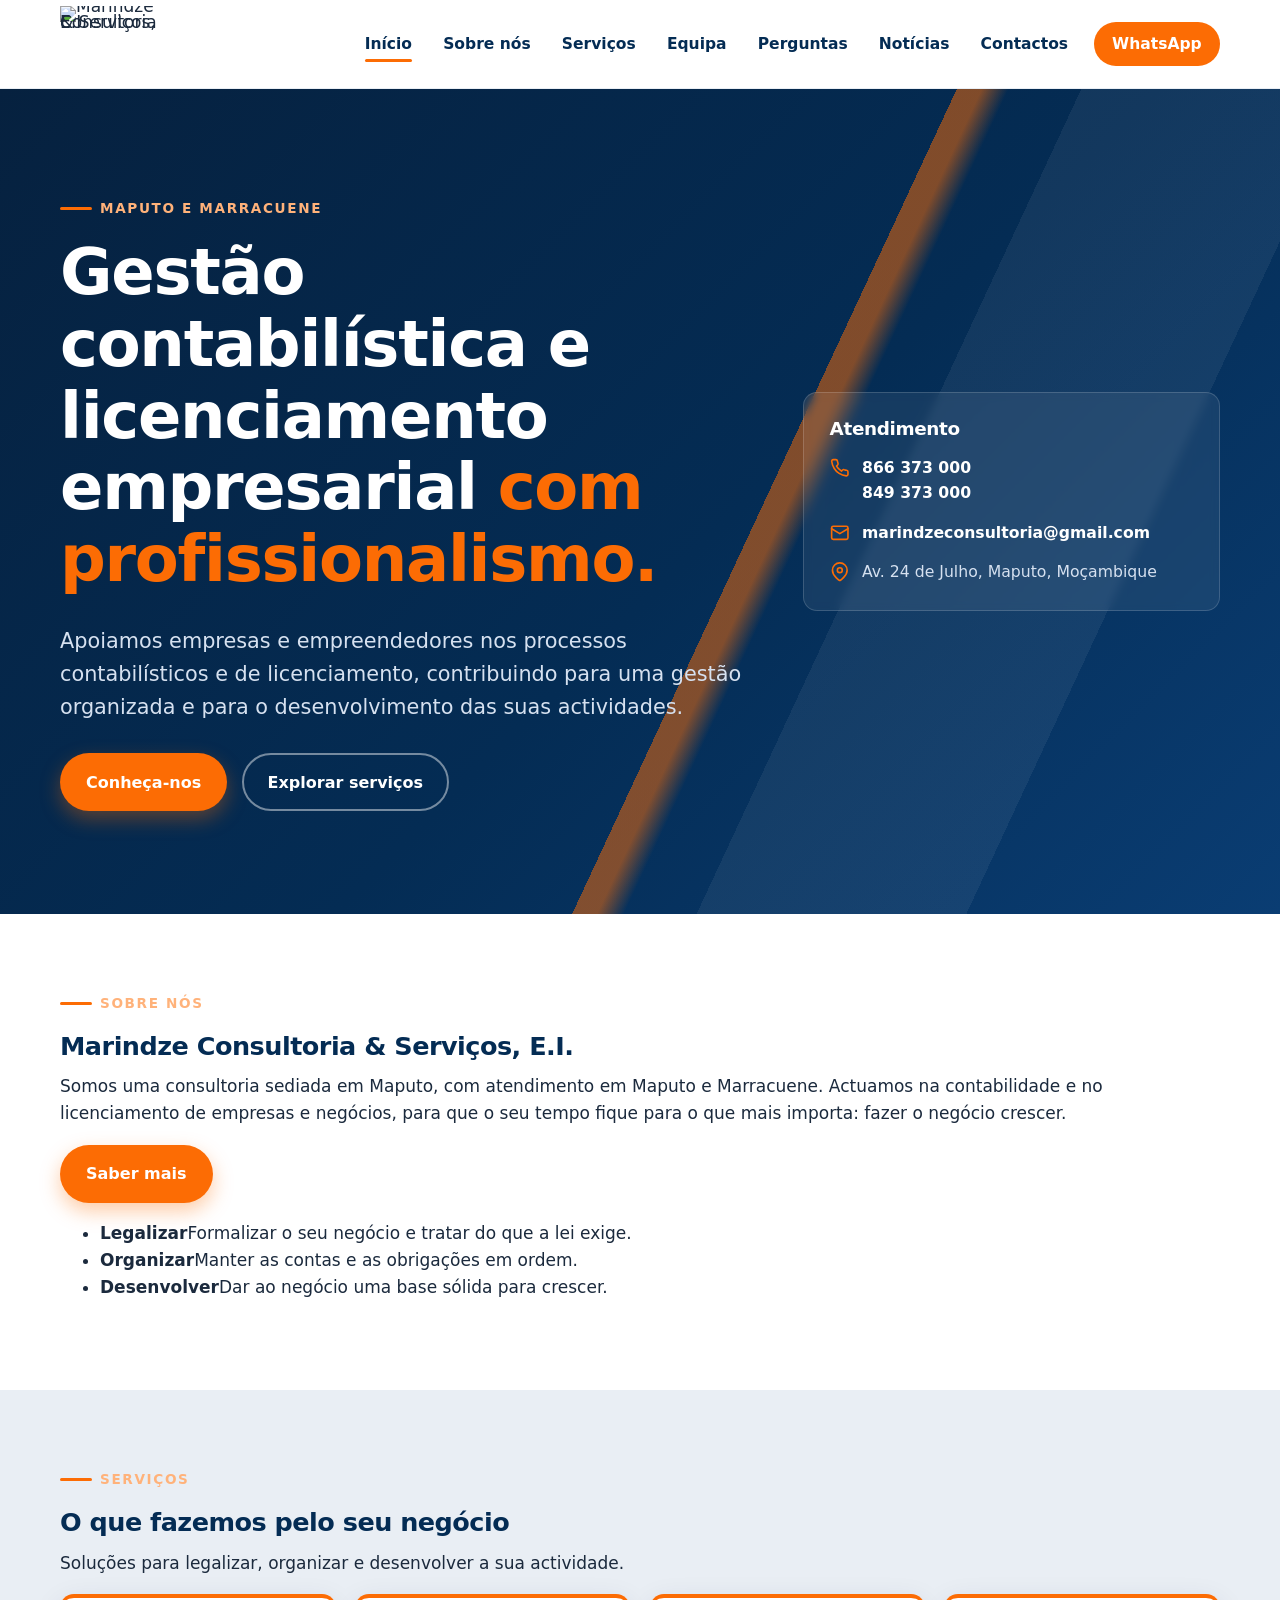
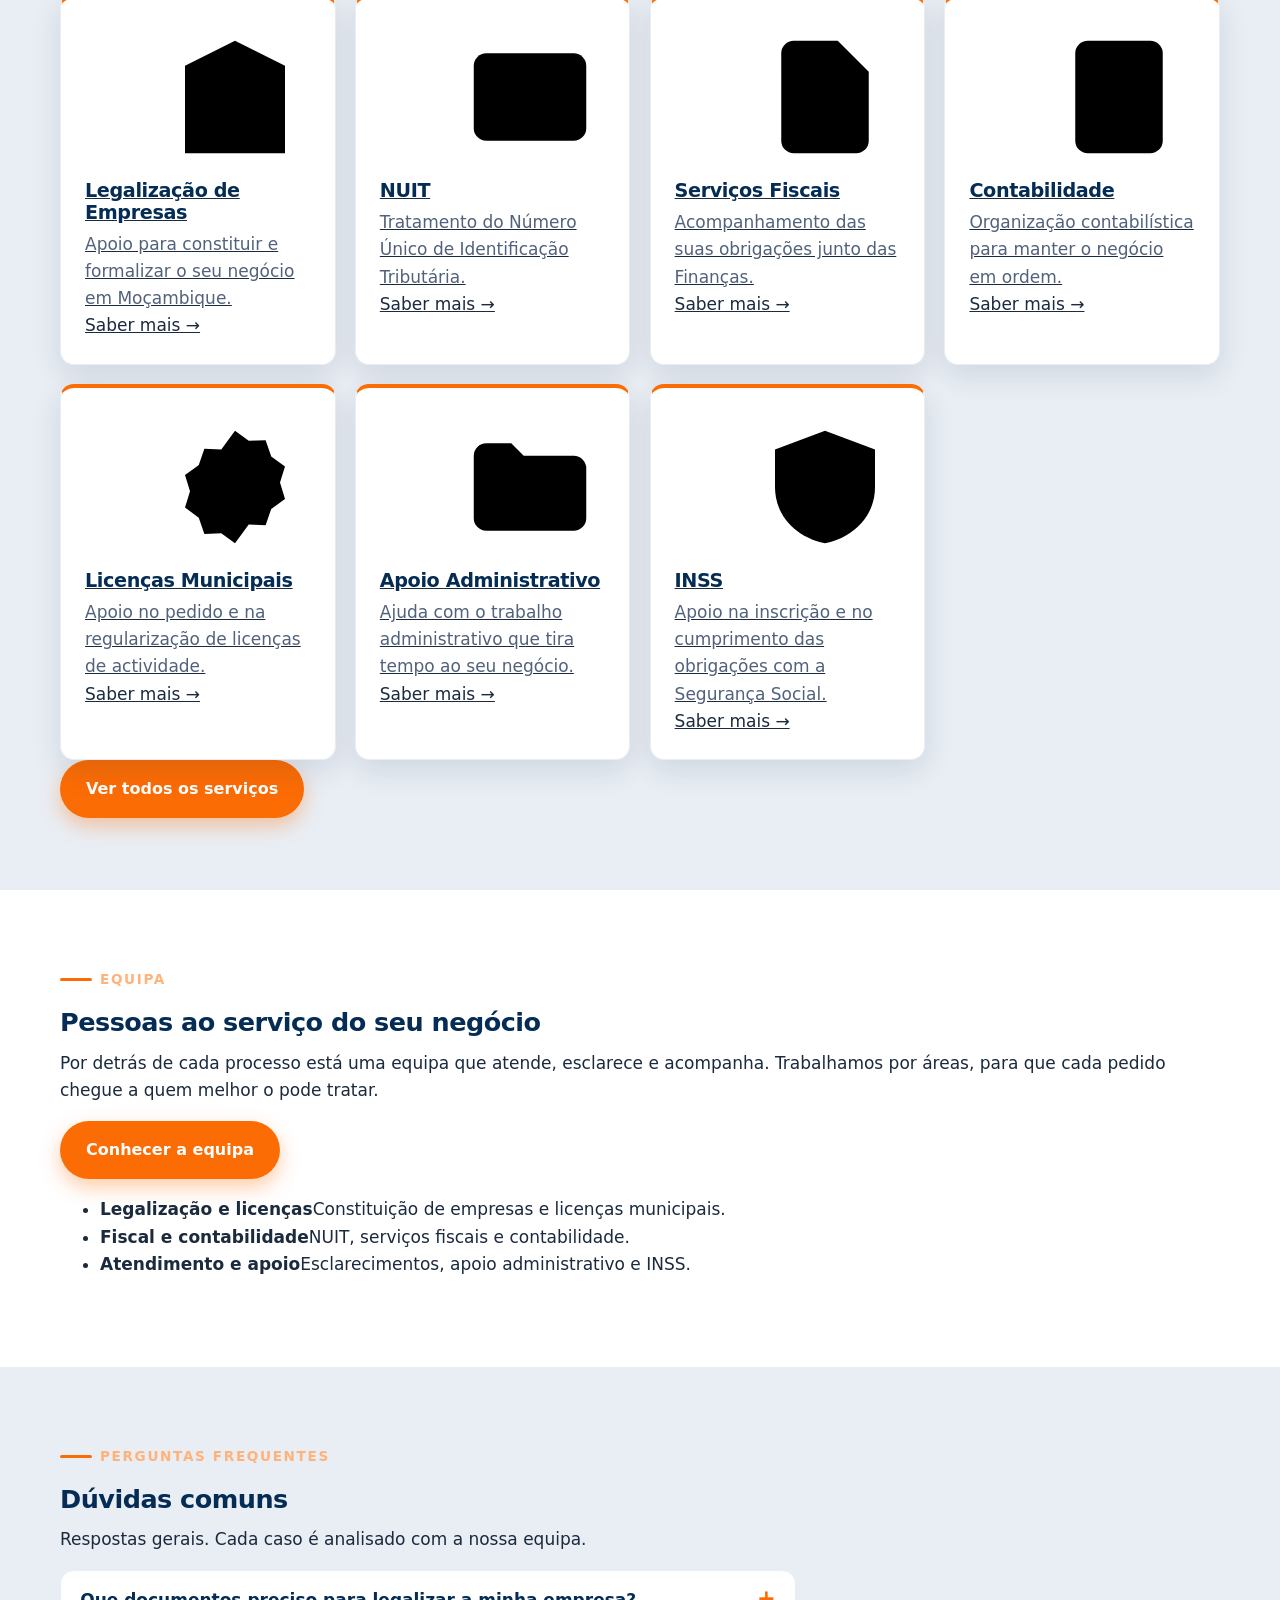
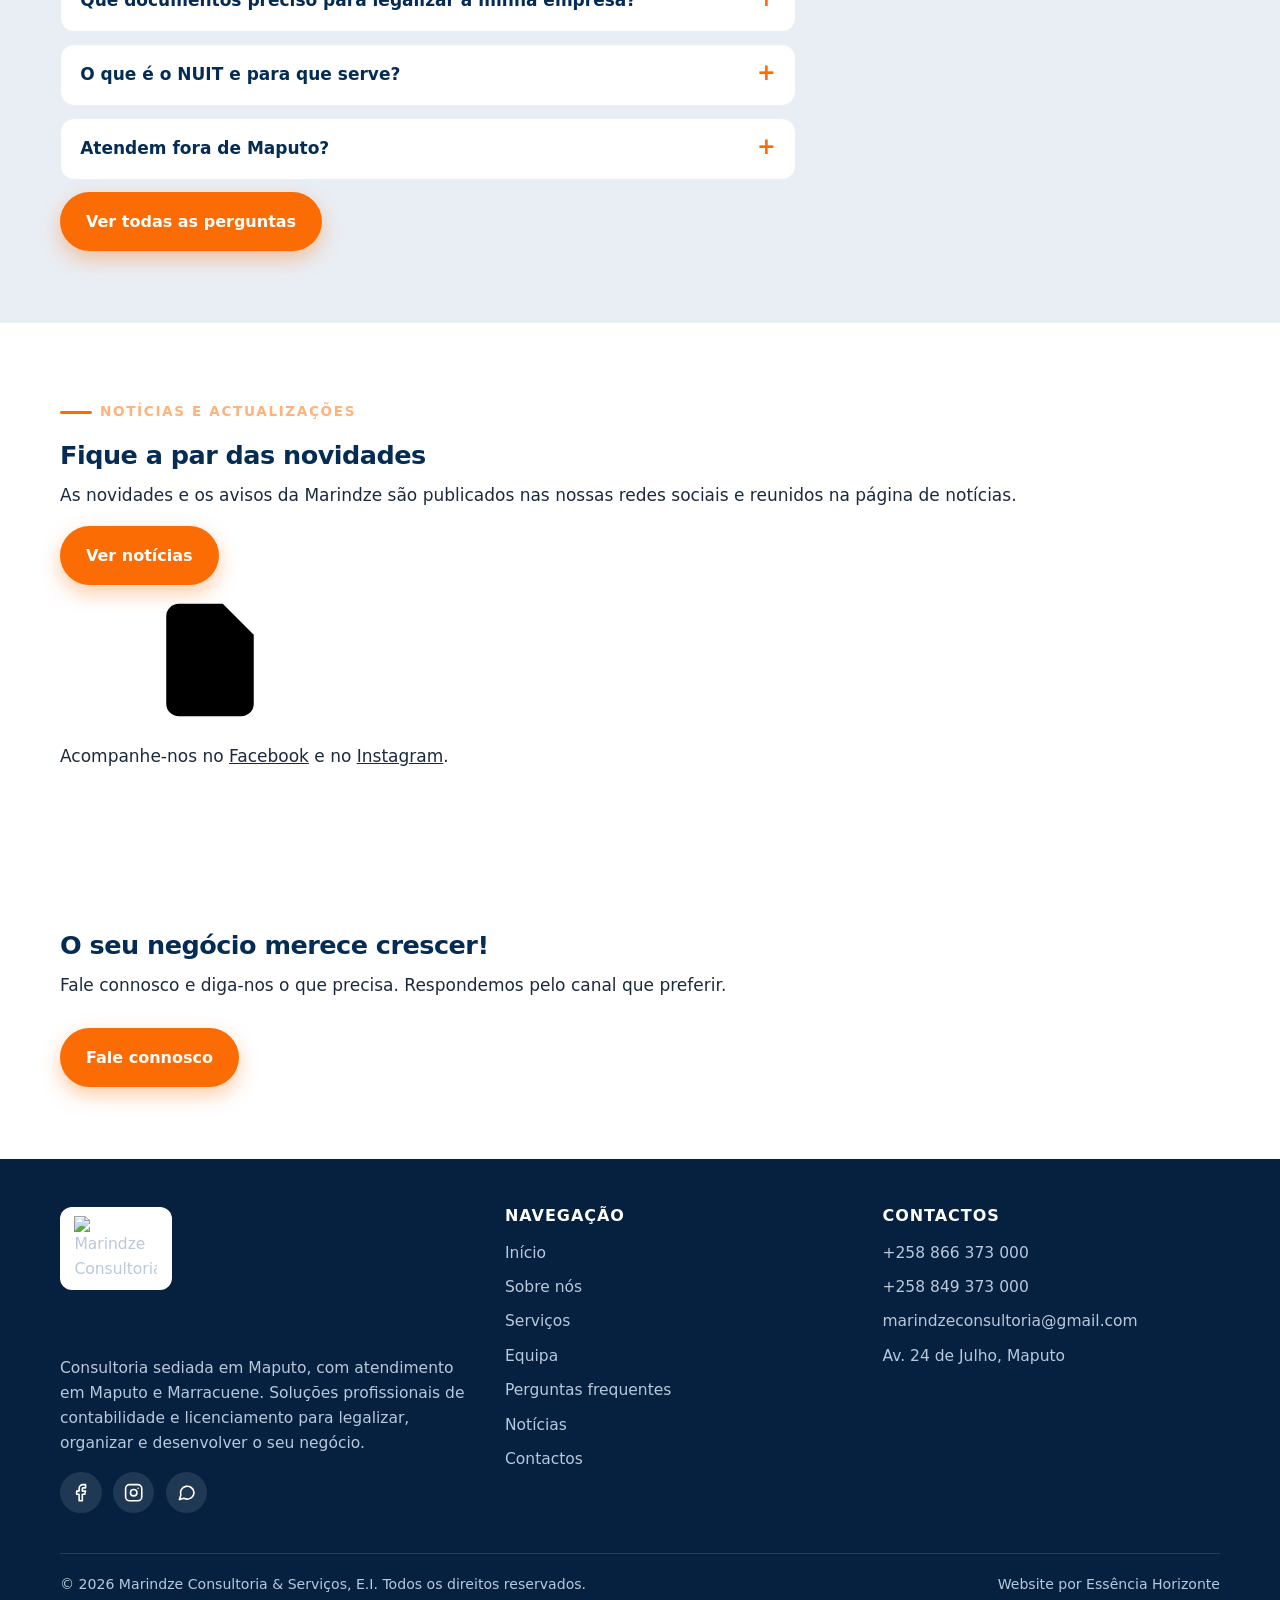
==== index.html @ a3f40ef0 "Update Open Graph image and favicon paths" ====
<!DOCTYPE html>
<html lang="pt-MZ">
<head>
<meta charset="utf-8">
<meta name="viewport" content="width=device-width, initial-scale=1">
<title>Marindze Consultoria &amp; Serviços, E.I. | Legalização, contabilidade e serviços fiscais em Maputo</title>
<meta name="description" content="Soluções profissionais para legalizar, organizar e desenvolver o seu negócio. Legalização de empresas, NUIT, serviços fiscais, contabilidade, licenças e INSS em Maputo e Marracuene.">
<meta name="theme-color" content="#042C54">
<meta property="og:title" content="Marindze Consultoria &amp; Serviços, E.I.">
<meta property="og:description" content="O seu negócio merece crescer! Soluções profissionais para legalizar, organizar e desenvolver o seu negócio.">
<meta property="og:type" content="website">
<meta property="og:image" content="assets/marindze-logo.png">
<link rel="icon" type="image/png" href="assets/marindze-logo-sm.png">
<link rel="stylesheet" href="css/style.css">
<link rel="stylesheet" href="css/animations.css">
<link rel="stylesheet" href="css/responsive.css">
<script type="application/ld+json">{"@context": "https://schema.org", "@type": "ProfessionalService", "name": "Marindze Consultoria & Serviços, E.I.", "description": "Soluções profissionais para legalizar, organizar e desenvolver o seu negócio.", "telephone": ["+258866373000", "+258849373000"], "email": "marindzeconsultoria@gmail.com", "address": {"@type": "PostalAddress", "streetAddress": "Av. 24 de Julho", "addressLocality": "Maputo", "addressCountry": "MZ"}, "areaServed": ["Maputo", "Marracuene"], "sameAs": ["https://www.facebook.com/profile.php?id=61587046822420", "https://www.instagram.com/marindze_consultoria_e_servico"]}</script>
</head>
<body>
<svg width="0" height="0" style="position:absolute" aria-hidden="true">
  <symbol id="i-chat" viewBox="0 0 24 24"><path d="M21 11.5a8.4 8.4 0 0 1-12.4 7.4L3 20.5l1.7-5.4A8.4 8.4 0 1 1 21 11.5z"/></symbol>
  <symbol id="i-phone" viewBox="0 0 24 24"><path d="M22 16.9v3a2 2 0 0 1-2.2 2 19.8 19.8 0 0 1-8.6-3.1 19.5 19.5 0 0 1-6-6A19.8 19.8 0 0 1 2.1 4.2 2 2 0 0 1 4.1 2h3a2 2 0 0 1 2 1.7c.1 1 .4 1.9.7 2.8a2 2 0 0 1-.5 2.1L8 10a16 16 0 0 0 6 6l1.4-1.3a2 2 0 0 1 2.1-.4c.9.3 1.8.6 2.8.7a2 2 0 0 1 1.7 2z"/></symbol>
  <symbol id="i-mail" viewBox="0 0 24 24"><rect x="2" y="4" width="20" height="16" rx="2"/><path d="m22 7-10 6L2 7"/></symbol>
  <symbol id="i-pin" viewBox="0 0 24 24"><path d="M21 10c0 7-9 13-9 13S3 17 3 10a9 9 0 0 1 18 0z"/><circle cx="12" cy="10" r="3"/></symbol>
  <symbol id="i-fb" viewBox="0 0 24 24"><path d="M18 2h-3a5 5 0 0 0-5 5v3H7v4h3v8h4v-8h3l1-4h-4V7a1 1 0 0 1 1-1h3z"/></symbol>
  <symbol id="i-ig" viewBox="0 0 24 24"><rect x="2" y="2" width="20" height="20" rx="5"/><circle cx="12" cy="12" r="4"/><path d="M17.5 6.5h.01"/></symbol>
  <symbol id="i-menu" viewBox="0 0 24 24"><path d="M3 6h18M3 12h18M3 18h18"/></symbol>
  <symbol id="i-close" viewBox="0 0 24 24"><path d="M18 6 6 18M6 6l12 12"/></symbol>
</svg>

<a class="skip" href="#conteudo">Saltar para o conteúdo</a>

<header class="site-header">
  <div class="container">
    <a class="brand" href="index.html" aria-label="Marindze Consultoria &amp; Serviços — página inicial">
      <span class="logo-shine" id="logo">
        <img src="assets/logo/marindze-logo.png" alt="Marindze Consultoria &amp; Serviços, E.I." width="1271" height="982">
        <span class="shine s1"></span><span class="shine s2"></span><span class="shine s3"></span>
      </span>
    </a>
    <button class="menu-toggle" id="menu-toggle" aria-expanded="false" aria-controls="primary-nav" aria-label="Abrir menu">
      <svg class="icon"><use href="#i-menu"/></svg>
    </button>
    <nav class="primary-nav" id="primary-nav" aria-label="Navegação principal">
      <ul class="nav-list">
        <li><a href="index.html" aria-current="page">Início</a></li>
        <li><a href="pages/sobre.html">Sobre nós</a></li>
        <li><a href="pages/servicos.html">Serviços</a></li>
        <li><a href="pages/equipa.html">Equipa</a></li>
        <li><a href="pages/perguntas-frequentes.html">Perguntas</a></li>
        <li><a href="pages/noticias.html">Notícias</a></li>
        <li><a href="pages/contactos.html">Contactos</a></li>
        <li class="nav-cta"><a href="https://wa.me/message/AMBF2MLSEKKYH1" target="_blank" rel="noopener">WhatsApp</a></li>
      </ul>
    </nav>
  </div>
</header>

<main id="conteudo">
  <svg width="0" height="0" style="position:absolute" aria-hidden="true"><symbol id="s-leg" viewBox="0 0 24 24"><path d="M4 21V7l8-4 8 4v14M9 21v-5h6v5M8 10h2M14 10h2"/></symbol><symbol id="s-nuit" viewBox="0 0 24 24"><rect x="3" y="5" width="18" height="14" rx="2"/><circle cx="9" cy="12" r="2"/><path d="M14 10h4M14 14h4M6.5 16c.5-1.2 1.5-1.8 2.5-1.8s2 .6 2.5 1.8"/></symbol><symbol id="s-fis" viewBox="0 0 24 24"><path d="M14 3H7a2 2 0 0 0-2 2v14a2 2 0 0 0 2 2h10a2 2 0 0 0 2-2V8z"/><path d="M14 3v5h5M9 13h6M9 17h6"/></symbol><symbol id="s-con" viewBox="0 0 24 24"><rect x="5" y="3" width="14" height="18" rx="2"/><path d="M8 7h8M8 12h.01M12 12h.01M16 12h.01M8 16h.01M12 16h.01M16 16h.01"/></symbol><symbol id="s-lic" viewBox="0 0 24 24"><path d="M12 3l2.2 1.6 2.7-.1.9 2.6 2.2 1.6-.8 2.6.8 2.6-2.2 1.6-.9 2.6-2.7-.1L12 21l-2.2-1.6-2.7.1-.9-2.6-2.2-1.6.8-2.6-.8-2.6 2.2-1.6.9-2.6 2.7.1z"/><path d="M9 12l2 2 4-4"/></symbol><symbol id="s-adm" viewBox="0 0 24 24"><path d="M3 7a2 2 0 0 1 2-2h4l2 2h8a2 2 0 0 1 2 2v8a2 2 0 0 1-2 2H5a2 2 0 0 1-2-2z"/></symbol><symbol id="s-inss" viewBox="0 0 24 24"><path d="M12 3l8 3v6c0 4.5-3.2 8-8 9-4.8-1-8-4.5-8-9V6z"/><path d="M9 12l2 2 4-4"/></symbol></svg>
  <section class="hero">
    <div class="container">
      <div class="reveal">
        <span class="eyebrow">Maputo e Marracuene</span>
        <h1>Gestão contabilística e licenciamento empresarial <em>com profissionalismo.</em></h1>
        <p class="lead">Apoiamos empresas e empreendedores nos processos contabilísticos e de licenciamento, contribuindo para uma gestão organizada e para o desenvolvimento das suas actividades.</p>
        <div class="hero-actions">
          <a class="btn btn-primary" href="pages/sobre.html">Conheça-nos</a>
          <a class="btn btn-ghost" href="pages/servicos.html">Explorar serviços</a>
        </div>
      </div>
      <aside class="contact-card reveal" aria-labelledby="atend">
        <h2 id="atend">Atendimento</h2>
        <ul>
          <li><svg class="icon"><use href="#i-phone"/></svg><span><a href="tel:+258866373000">866 373 000</a><br><a href="tel:+258849373000">849 373 000</a></span></li>
          <li><svg class="icon"><use href="#i-mail"/></svg><a href="mailto:marindzeconsultoria@gmail.com">marindzeconsultoria@gmail.com</a></li>
          <li><svg class="icon"><use href="#i-pin"/></svg><span>Av. 24 de Julho, Maputo, Moçambique</span></li>
        </ul>
      </aside>
    </div>
  </section>

  <section class="section" id="empresa">
    <div class="container split">
      <div class="reveal">
        <span class="eyebrow eyebrow-dark">Sobre nós</span>
        <h2>Marindze Consultoria &amp; Serviços, E.I.</h2>
        <p>Somos uma consultoria sediada em Maputo, com atendimento em Maputo e Marracuene. Actuamos na contabilidade e no licenciamento de empresas e negócios, para que o seu tempo fique para o que mais importa: fazer o negócio crescer.</p>
        <a class="btn btn-primary" href="pages/sobre.html">Saber mais</a>
      </div>
      <ul class="pillars reveal">
        <li><strong>Legalizar</strong><span>Formalizar o seu negócio e tratar do que a lei exige.</span></li>
        <li><strong>Organizar</strong><span>Manter as contas e as obrigações em ordem.</span></li>
        <li><strong>Desenvolver</strong><span>Dar ao negócio uma base sólida para crescer.</span></li>
      </ul>
    </div>
  </section>

  <section class="section section-alt" id="servicos">
    <div class="container">
      <div class="section-head reveal"><span class="eyebrow eyebrow-dark">Serviços</span><h2>O que fazemos pelo seu negócio</h2><p>Soluções para legalizar, organizar e desenvolver a sua actividade.</p></div>
      <div class="cards reveal"><a class="card card-link" href="pages/servicos.html#legalizacao"><svg class="icon-lg" aria-hidden="true"><use href="#s-leg"/></svg><h3>Legalização de Empresas</h3><p>Apoio para constituir e formalizar o seu negócio em Moçambique.</p><span class="more">Saber mais →</span></a><a class="card card-link" href="pages/servicos.html#nuit"><svg class="icon-lg" aria-hidden="true"><use href="#s-nuit"/></svg><h3>NUIT</h3><p>Tratamento do Número Único de Identificação Tributária.</p><span class="more">Saber mais →</span></a><a class="card card-link" href="pages/servicos.html#fiscais"><svg class="icon-lg" aria-hidden="true"><use href="#s-fis"/></svg><h3>Serviços Fiscais</h3><p>Acompanhamento das suas obrigações junto das Finanças.</p><span class="more">Saber mais →</span></a><a class="card card-link" href="pages/servicos.html#contabilidade"><svg class="icon-lg" aria-hidden="true"><use href="#s-con"/></svg><h3>Contabilidade</h3><p>Organização contabilística para manter o negócio em ordem.</p><span class="more">Saber mais →</span></a><a class="card card-link" href="pages/servicos.html#licencas"><svg class="icon-lg" aria-hidden="true"><use href="#s-lic"/></svg><h3>Licenças Municipais</h3><p>Apoio no pedido e na regularização de licenças de actividade.</p><span class="more">Saber mais →</span></a><a class="card card-link" href="pages/servicos.html#apoio"><svg class="icon-lg" aria-hidden="true"><use href="#s-adm"/></svg><h3>Apoio Administrativo</h3><p>Ajuda com o trabalho administrativo que tira tempo ao seu negócio.</p><span class="more">Saber mais →</span></a><a class="card card-link" href="pages/servicos.html#inss"><svg class="icon-lg" aria-hidden="true"><use href="#s-inss"/></svg><h3>INSS</h3><p>Apoio na inscrição e no cumprimento das obrigações com a Segurança Social.</p><span class="more">Saber mais →</span></a></div>
      <div class="section-actions"><a class="btn btn-primary" href="pages/servicos.html">Ver todos os serviços</a></div>
    </div>
  </section>

  <section class="section" id="equipa">
    <div class="container split">
      <div class="reveal">
        <span class="eyebrow eyebrow-dark">Equipa</span>
        <h2>Pessoas ao serviço do seu negócio</h2>
        <p>Por detrás de cada processo está uma equipa que atende, esclarece e acompanha. Trabalhamos por áreas, para que cada pedido chegue a quem melhor o pode tratar.</p>
        <a class="btn btn-primary" href="pages/equipa.html">Conhecer a equipa</a>
      </div>
      <ul class="pillars reveal">
        <li><strong>Legalização e licenças</strong><span>Constituição de empresas e licenças municipais.</span></li>
        <li><strong>Fiscal e contabilidade</strong><span>NUIT, serviços fiscais e contabilidade.</span></li>
        <li><strong>Atendimento e apoio</strong><span>Esclarecimentos, apoio administrativo e INSS.</span></li>
      </ul>
    </div>
  </section>

  <section class="section section-alt" id="perguntas">
    <div class="container">
      <div class="section-head reveal"><span class="eyebrow eyebrow-dark">Perguntas frequentes</span><h2>Dúvidas comuns</h2><p>Respostas gerais. Cada caso é analisado com a nossa equipa.</p></div>
      <div class="prose faq-preview reveal"><details class="faq-item"><summary>Que documentos preciso para legalizar a minha empresa?</summary><p>Depende do tipo de empresa e da actividade. Diga-nos o que pretende abrir e indicamos a lista certa para o seu caso.</p></details><details class="faq-item"><summary>O que é o NUIT e para que serve?</summary><p>O NUIT é o Número Único de Identificação Tributária. Identifica o contribuinte junto das Finanças.</p></details><details class="faq-item"><summary>Atendem fora de Maputo?</summary><p>Atendemos em Maputo e Marracuene. Para outros locais, fale connosco.</p></details></div>
      <div class="section-actions"><a class="btn btn-primary" href="pages/perguntas-frequentes.html">Ver todas as perguntas</a></div>
    </div>
  </section>

  <section class="section" id="noticias">
    <div class="container split">
      <div class="reveal">
        <span class="eyebrow eyebrow-dark">Notícias e actualizações</span>
        <h2>Fique a par das novidades</h2>
        <p>As novidades e os avisos da Marindze são publicados nas nossas redes sociais e reunidos na página de notícias.</p>
        <a class="btn btn-primary" href="pages/noticias.html">Ver notícias</a>
      </div>
      <div class="news-panel reveal"><svg class="icon-lg" aria-hidden="true"><use href="#s-fis"/></svg><p>Acompanhe-nos no <a href="https://www.facebook.com/profile.php?id=61587046822420" target="_blank" rel="noopener">Facebook</a> e no <a href="https://www.instagram.com/marindze_consultoria_e_servico" target="_blank" rel="noopener">Instagram</a>.</p></div>
    </div>
  </section>

  <section class="section cta-final" id="contacto">
    <div class="container reveal">
      <h2>O seu negócio merece crescer!</h2>
      <p>Fale connosco e diga-nos o que precisa. Respondemos pelo canal que preferir.</p>
      <div class="hero-actions">
        <a class="btn btn-primary" href="pages/contactos.html">Fale connosco</a>
        <a class="btn btn-ghost" href="https://wa.me/message/AMBF2MLSEKKYH1" target="_blank" rel="noopener">WhatsApp</a>
        <a class="btn btn-ghost" href="tel:+258849373000">Ligar agora</a>
      </div>
    </div>
  </section>
</main>

<footer class="site-footer">
  <div class="container">
    <div class="footer-grid">
      <div>
        <span class="footer-logo"><img decoding="async" src="assets/logo/marindze-logo-sm.png" alt="Marindze Consultoria &amp; Serviços, E.I." width="480" height="370"></span>
        <p>Consultoria sediada em Maputo, com atendimento em Maputo e Marracuene. Soluções profissionais de contabilidade e licenciamento para legalizar, organizar e desenvolver o seu negócio.</p>
        <div class="social">
          <a href="https://www.facebook.com/profile.php?id=61587046822420" target="_blank" rel="noopener" aria-label="Facebook da Marindze"><svg class="icon"><use href="#i-fb"/></svg></a>
          <a href="https://www.instagram.com/marindze_consultoria_e_servico" target="_blank" rel="noopener" aria-label="Instagram da Marindze"><svg class="icon"><use href="#i-ig"/></svg></a>
          <a href="https://wa.me/message/AMBF2MLSEKKYH1" target="_blank" rel="noopener" aria-label="WhatsApp da Marindze"><svg class="icon"><use href="#i-chat"/></svg></a>
        </div>
      </div>
      <div>
        <h2>Navegação</h2>
        <ul>
          <li><a href="index.html">Início</a></li>
          <li><a href="pages/sobre.html">Sobre nós</a></li>
          <li><a href="pages/servicos.html">Serviços</a></li>
          <li><a href="pages/equipa.html">Equipa</a></li>
          <li><a href="pages/perguntas-frequentes.html">Perguntas frequentes</a></li>
          <li><a href="pages/noticias.html">Notícias</a></li>
          <li><a href="pages/contactos.html">Contactos</a></li>
        </ul>
      </div>
      <div>
        <h2>Contactos</h2>
        <ul>
          <li><a href="tel:+258866373000">+258 866 373 000</a></li>
          <li><a href="tel:+258849373000">+258 849 373 000</a></li>
          <li><a href="mailto:marindzeconsultoria@gmail.com">marindzeconsultoria@gmail.com</a></li>
          <li>Av. 24 de Julho, Maputo</li>
        </ul>
      </div>
    </div>
    <div class="footer-bottom">
      <span>© <span id="ano">2026</span> Marindze Consultoria &amp; Serviços, E.I. Todos os direitos reservados.</span>
      <span>Website por Essência Horizonte</span>
    </div>
  </div>
</footer>

<a class="wa-float" href="https://wa.me/message/AMBF2MLSEKKYH1" target="_blank" rel="noopener" aria-label="Falar no WhatsApp"><svg class="icon"><use href="#i-chat"/></svg></a>

<script src="js/navigation.js" defer></script>
<script src="js/main.js" defer></script>
</body>
</html>
---- css/style.css ----
/* Marindze Consultoria & Serviços, E.I. — estilos base */
:root{
  --azul:#042C54;--azul-2:#0A3D73;--azul-3:#06213F;
  --laranja:#FC6C04;--laranja-2:#E15F00;
  --branco:#FFFFFF;--cinza:#E9EEF4;--texto:#1B2A3D;--texto-suave:#52627A;
  --raio:14px;--sombra:0 10px 30px rgba(4,44,84,.12);
  --fonte:"Segoe UI",system-ui,-apple-system,"Helvetica Neue",Arial,sans-serif;
  --max:1160px;--header-h:88px;
}
*,*::before,*::after{box-sizing:border-box}
html{scroll-behavior:smooth;-webkit-text-size-adjust:100%}
body{margin:0;font-family:var(--fonte);color:var(--texto);background:var(--branco);line-height:1.6;font-size:1.0625rem}
img{max-width:100%;height:auto;display:block}
a{color:inherit}
h1,h2,h3{line-height:1.12;margin:0 0 .5em;letter-spacing:-.02em;color:var(--azul)}
p{margin:0 0 1em}
.container{width:min(100% - 2.5rem,var(--max));margin-inline:auto}
.icon{width:1.25em;height:1.25em;flex:none;fill:none;stroke:currentColor;stroke-width:2;stroke-linecap:round;stroke-linejoin:round}
.skip{position:absolute;left:-999px;top:0;background:var(--laranja);color:#fff;padding:.7rem 1rem;z-index:100;border-radius:0 0 8px 0}
.skip:focus{left:0}
:focus-visible{outline:3px solid var(--laranja);outline-offset:3px}

/* Botões */
.btn{display:inline-flex;align-items:center;gap:.6rem;padding:.9rem 1.5rem;border-radius:999px;font-weight:700;text-decoration:none;border:2px solid transparent;transition:transform .2s,background .2s,box-shadow .2s;cursor:pointer;font-size:1rem}
.btn-primary{background:var(--laranja);color:#fff;box-shadow:0 8px 20px rgba(252,108,4,.35)}
.btn-primary:hover{background:var(--laranja-2);transform:translateY(-2px)}
.btn-ghost{border-color:rgba(255,255,255,.45);color:#fff}
.btn-ghost:hover{background:rgba(255,255,255,.1);transform:translateY(-2px)}

/* Cabeçalho */
.site-header{position:sticky;top:0;z-index:50;background:rgba(255,255,255,.96);backdrop-filter:blur(8px);border-bottom:1px solid var(--cinza)}
.site-header .container{display:flex;align-items:center;justify-content:space-between;min-height:var(--header-h);gap:1rem}
.brand{display:block;line-height:0}
.nav-list{display:flex;gap:.25rem;list-style:none;margin:0;padding:0;align-items:center}
.nav-list a{display:block;padding:.55rem .85rem;border-radius:8px;text-decoration:none;font-weight:600;font-size:.97rem;color:var(--azul);position:relative}
.nav-list a:hover{background:var(--cinza)}
.nav-list a[aria-current="page"]::after{content:"";position:absolute;left:.85rem;right:.85rem;bottom:.2rem;height:3px;border-radius:3px;background:var(--laranja)}
.nav-cta{margin-left:.5rem}
.nav-cta a{background:var(--laranja);color:#fff!important;border-radius:999px;padding:.6rem 1.15rem!important}
.nav-cta a:hover{background:var(--laranja-2)!important}
.menu-toggle{display:none;background:none;border:0;padding:.6rem;border-radius:10px;color:var(--azul);cursor:pointer}
.menu-toggle .icon{width:1.7rem;height:1.7rem}

/* Hero */
.hero{position:relative;overflow:hidden;background:linear-gradient(135deg,var(--azul-3),var(--azul) 55%,var(--azul-2));color:#fff;padding:clamp(3.5rem,8vw,6.5rem) 0}
.hero::before{content:"";position:absolute;inset:-20% -10%;background:linear-gradient(115deg,transparent 56%,rgba(252,108,4,.5) 56%,rgba(252,108,4,.5) 57.2%,transparent 58.5%,transparent 62%,rgba(255,255,255,.06) 62%,rgba(255,255,255,.06) 75%,transparent 75%);pointer-events:none}
.hero .container{position:relative;display:grid;grid-template-columns:1.25fr .75fr;gap:3rem;align-items:center}
.eyebrow{display:inline-flex;align-items:center;gap:.5rem;font-weight:700;font-size:.85rem;letter-spacing:.12em;text-transform:uppercase;color:#FFB27A;margin-bottom:1.1rem}
.eyebrow::before{content:"";width:2rem;height:3px;border-radius:3px;background:var(--laranja)}
.hero h1{color:#fff;font-size:clamp(2.3rem,5.6vw,4rem);margin-bottom:.45em}
.hero h1 em{font-style:normal;color:var(--laranja)}
.hero p.lead{font-size:clamp(1.05rem,2vw,1.3rem);color:#D6E1F0;max-width:34em}
.hero p.lead strong{color:#fff}
.hero-actions{display:flex;flex-wrap:wrap;gap:.9rem;margin-top:1.8rem}
.contact-card{background:rgba(255,255,255,.07);border:1px solid rgba(255,255,255,.16);border-radius:var(--raio);padding:1.6rem;backdrop-filter:blur(4px)}
.contact-card h2{color:#fff;font-size:1.15rem;margin-bottom:1rem}
.contact-card ul{list-style:none;margin:0;padding:0;display:grid;gap:.9rem}
.contact-card li{display:flex;gap:.8rem;align-items:flex-start;color:#D6E1F0;font-size:.98rem}
.contact-card li .icon{color:var(--laranja);margin-top:.2rem}
.contact-card a{text-decoration:none;color:#fff;font-weight:600;overflow-wrap:anywhere}
.contact-card a:hover{text-decoration:underline}

/* Rodapé */
.site-footer{background:var(--azul-3);color:#B9C8DC;padding:3rem 0 1.5rem;font-size:.97rem}
.footer-grid{display:grid;grid-template-columns:1.2fr 1fr 1fr;gap:2.5rem}
.site-footer h2{color:#fff;font-size:1rem;letter-spacing:.06em;text-transform:uppercase;margin-bottom:1rem}
.site-footer ul{list-style:none;margin:0;padding:0;display:grid;gap:.6rem}
.site-footer a{text-decoration:none}
.site-footer a:hover{color:#fff;text-decoration:underline}
.footer-logo{background:#fff;border-radius:12px;padding:.6rem .9rem;display:inline-block;margin-bottom:1rem}
.footer-logo img{height:64px;width:auto}
.social{display:flex;gap:.7rem;margin-top:1rem}
.social a{display:grid;place-items:center;width:2.6rem;height:2.6rem;border-radius:50%;background:rgba(255,255,255,.1);color:#fff;transition:background .2s}
.social a:hover{background:var(--laranja);text-decoration:none}
.footer-bottom{margin-top:2.5rem;padding-top:1.2rem;border-top:1px solid rgba(255,255,255,.12);display:flex;flex-wrap:wrap;justify-content:space-between;gap:.5rem;font-size:.88rem}

/* Botão flutuante de WhatsApp */
.wa-float{position:fixed;right:1rem;bottom:1rem;z-index:60;display:none;width:3.4rem;height:3.4rem;border-radius:50%;background:var(--laranja);color:#fff;place-items:center;box-shadow:0 8px 24px rgba(0,0,0,.28)}
.wa-float .icon{width:1.6rem;height:1.6rem}

/* Páginas interiores */
.page-hero{background:linear-gradient(135deg,var(--azul-3),var(--azul));color:#fff;padding:clamp(2.5rem,6vw,4.5rem) 0;border-bottom:4px solid var(--laranja)}
.page-hero h1{color:#fff;font-size:clamp(2rem,4.5vw,3rem);margin:0 0 .35em}
.page-hero p{color:#D6E1F0;max-width:38em;margin:0;font-size:1.1rem}
.section{padding:clamp(2.5rem,6vw,4.5rem) 0}
.section-alt{background:var(--cinza)}
.cards{display:grid;grid-template-columns:repeat(auto-fit,minmax(260px,1fr));gap:1.2rem}
.card{background:#fff;border:1px solid var(--cinza);border-top:4px solid var(--laranja);border-radius:var(--raio);padding:1.5rem;box-shadow:var(--sombra)}
.card h2,.card h3{font-size:1.2rem;margin-bottom:.4em}
.card p{color:var(--texto-suave);margin:0}
.prose{max-width:46rem}
.cta-band{text-align:center}
.cta-band .btn-ghost{border-color:var(--azul);color:var(--azul)}
.cta-band .btn-ghost:hover{background:rgba(4,44,84,.08)}
.cta-band .hero-actions{justify-content:center}
.contact-grid{display:grid;grid-template-columns:repeat(auto-fit,minmax(260px,1fr));gap:1.2rem}
.contact-grid .card li{display:flex;gap:.8rem;align-items:flex-start;list-style:none}
.contact-grid .card ul{margin:0;padding:0;display:grid;gap:.9rem}
.contact-grid .icon{color:var(--laranja);margin-top:.2rem}
.contact-grid a{font-weight:600;text-decoration:none;color:var(--azul);overflow-wrap:anywhere}
.contact-grid a:hover{text-decoration:underline}

/* Perguntas frequentes */
.faq-item{border:1px solid var(--cinza);border-radius:var(--raio);margin-bottom:.8rem;background:#fff}
.faq-item summary{cursor:pointer;padding:1rem 1.2rem;font-weight:700;color:var(--azul);list-style:none;display:flex;justify-content:space-between;gap:1rem}
.faq-item summary::-webkit-details-marker{display:none}
.faq-item summary::after{content:"+";color:var(--laranja);font-size:1.4rem;line-height:1}
.faq-item[open] summary::after{content:"\2212"}
.faq-item p{margin:0;padding:0 1.2rem 1.1rem;color:var(--texto-suave)}
---- css/animations.css ----
/* Animação luminosa do logótipo: três faixas de luz em sequência
   (símbolo → MARINDZE, da primeira à última letra → designação).
   A luz usa o próprio logótipo como máscara, por isso nunca sai da sua forma. */
.logo-shine{--logo-mask:url("[data-uri]");position:relative;display:inline-block;line-height:0}
.logo-shine img{display:block;height:var(--logo-h,76px);width:auto}
.logo-shine .shine{position:absolute;inset:0;pointer-events:none;opacity:0;
  -webkit-mask:var(--logo-mask) center/100% 100% no-repeat;
          mask:var(--logo-mask) center/100% 100% no-repeat;
  background:linear-gradient(100deg,transparent 38%,rgba(255,255,255,.95) 50%,transparent 62%) 120% 0/300% 100% no-repeat}
.logo-shine .s1{clip-path:inset(0 0 52% 0)}
.logo-shine .s2{clip-path:inset(47% 0 27% 0)}
.logo-shine .s3{clip-path:inset(72% 0 0 0)}
.logo-shine.is-playing .shine{animation:shine var(--dur) cubic-bezier(.45,.05,.3,1) var(--delay) 1 both}
.logo-shine .s1{--dur:.9s;--delay:.5s}
.logo-shine .s2{--dur:1.1s;--delay:1.25s}
.logo-shine .s3{--dur:.8s;--delay:2.2s}
@keyframes shine{
  0%{opacity:1;background-position:120% 0}
  100%{opacity:1;background-position:-20% 0}
}
.logo-shine.is-done .shine{opacity:0;animation:none}

/* Entrada suave dos blocos */
.reveal{opacity:0;transform:translateY(14px);animation:reveal .7s ease .15s forwards}
@keyframes reveal{to{opacity:1;transform:none}}

@media (prefers-reduced-motion:reduce){
  html{scroll-behavior:auto}
  .logo-shine .shine{display:none}
  .reveal{opacity:1;transform:none;animation:none}
  .btn{transition:none}
}
---- css/responsive.css ----
@media (max-width:980px){
  .hero .container{grid-template-columns:1fr;gap:2.2rem}
  .footer-grid{grid-template-columns:1fr 1fr}
  .footer-grid>:first-child{grid-column:1/-1}
}
@media (max-width:980px){
  :root{--header-h:76px}
  .logo-shine img{--logo-h:60px;height:60px}
  .menu-toggle{display:block}
  .primary-nav{position:absolute;left:0;right:0;top:100%;background:#fff;border-bottom:1px solid var(--cinza);box-shadow:var(--sombra);display:none;padding:.8rem 1.25rem 1.2rem}
  .primary-nav.is-open{display:block}
  .nav-list{flex-direction:column;align-items:stretch;gap:.1rem}
  .nav-list a{padding:.9rem .8rem;font-size:1.05rem}
  .nav-list a[aria-current="page"]::after{left:.8rem;right:auto;width:2rem;bottom:.45rem}
  .nav-cta{margin:.6rem 0 0}
  .nav-cta a{text-align:center}
  .wa-float{display:grid}
}
@media (max-width:560px){
  body{font-size:1rem}
  .footer-grid{grid-template-columns:1fr}
  .hero-actions .btn{width:100%;justify-content:center}
}
@media (max-width:420px){
  .contact-card{padding:1.2rem}
  .contact-card li{font-size:.9rem;gap:.6rem}
  .contact-card a{font-size:.9rem}
}
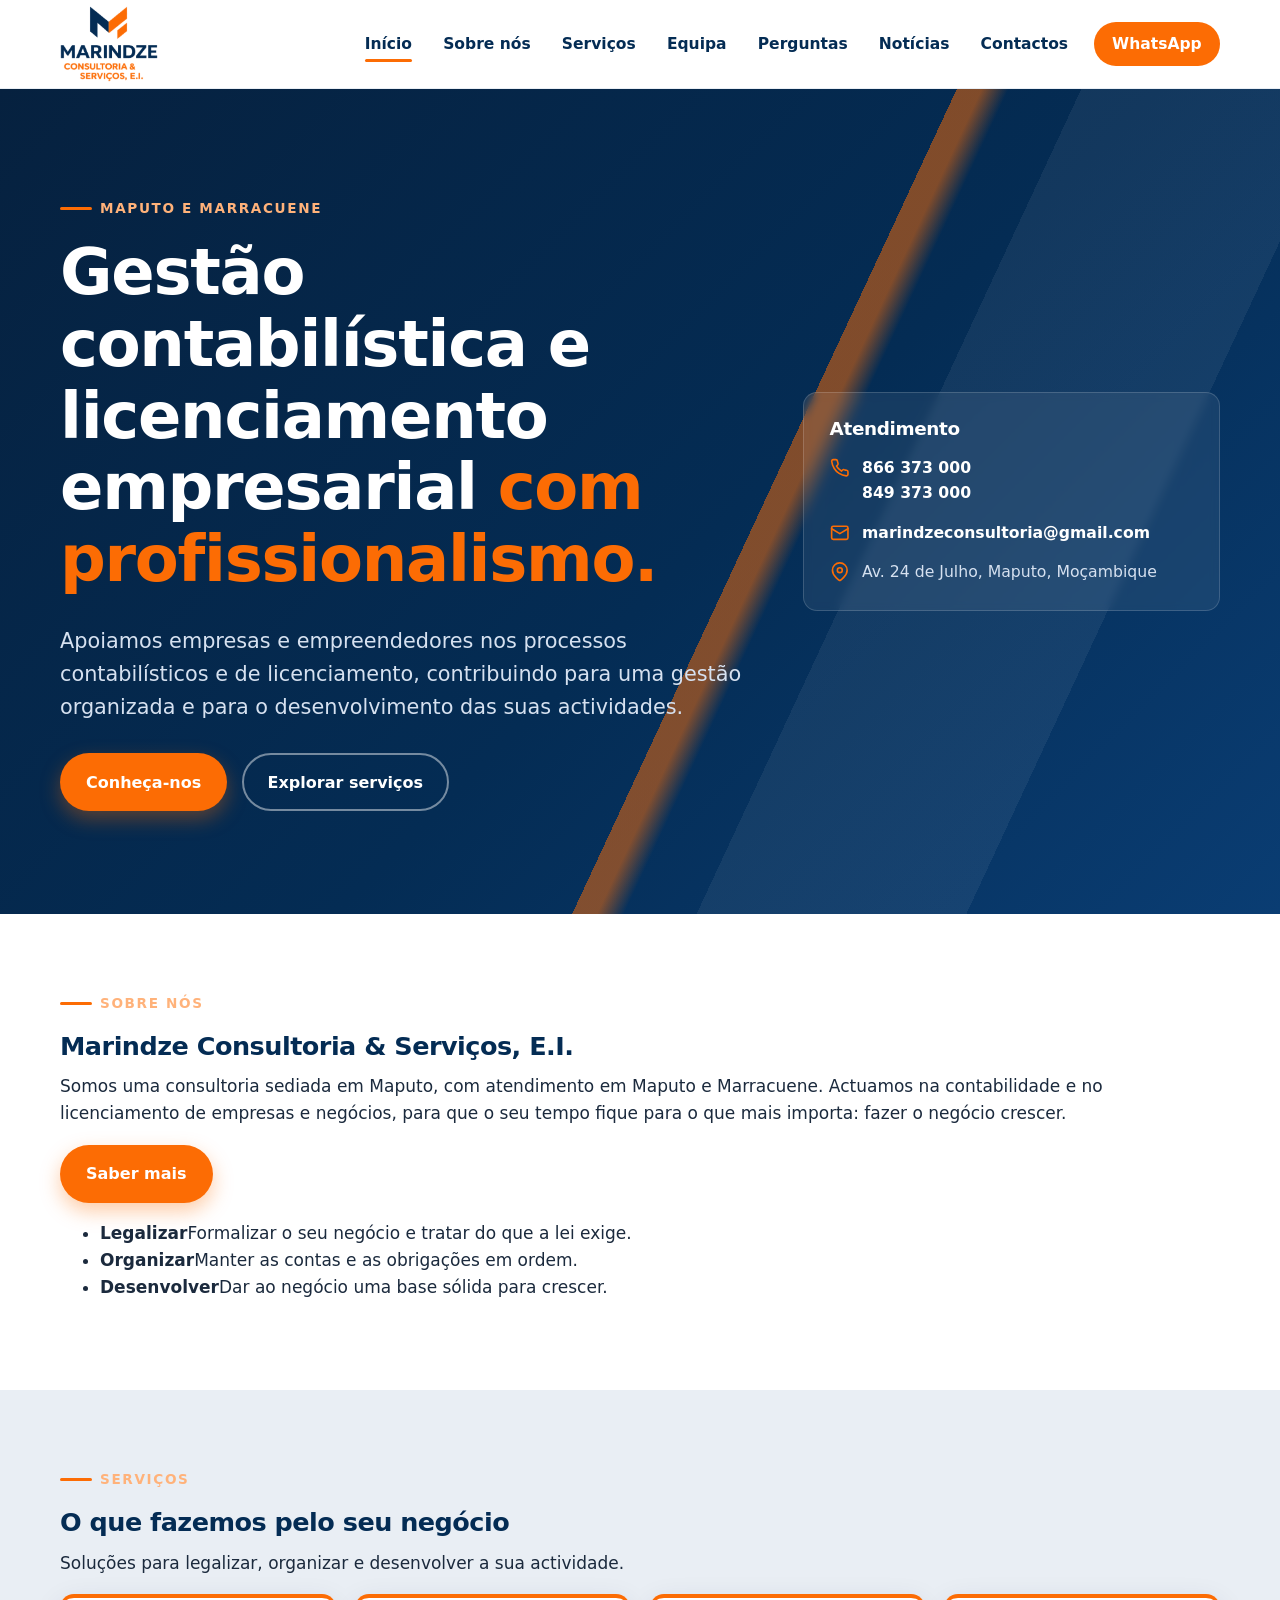
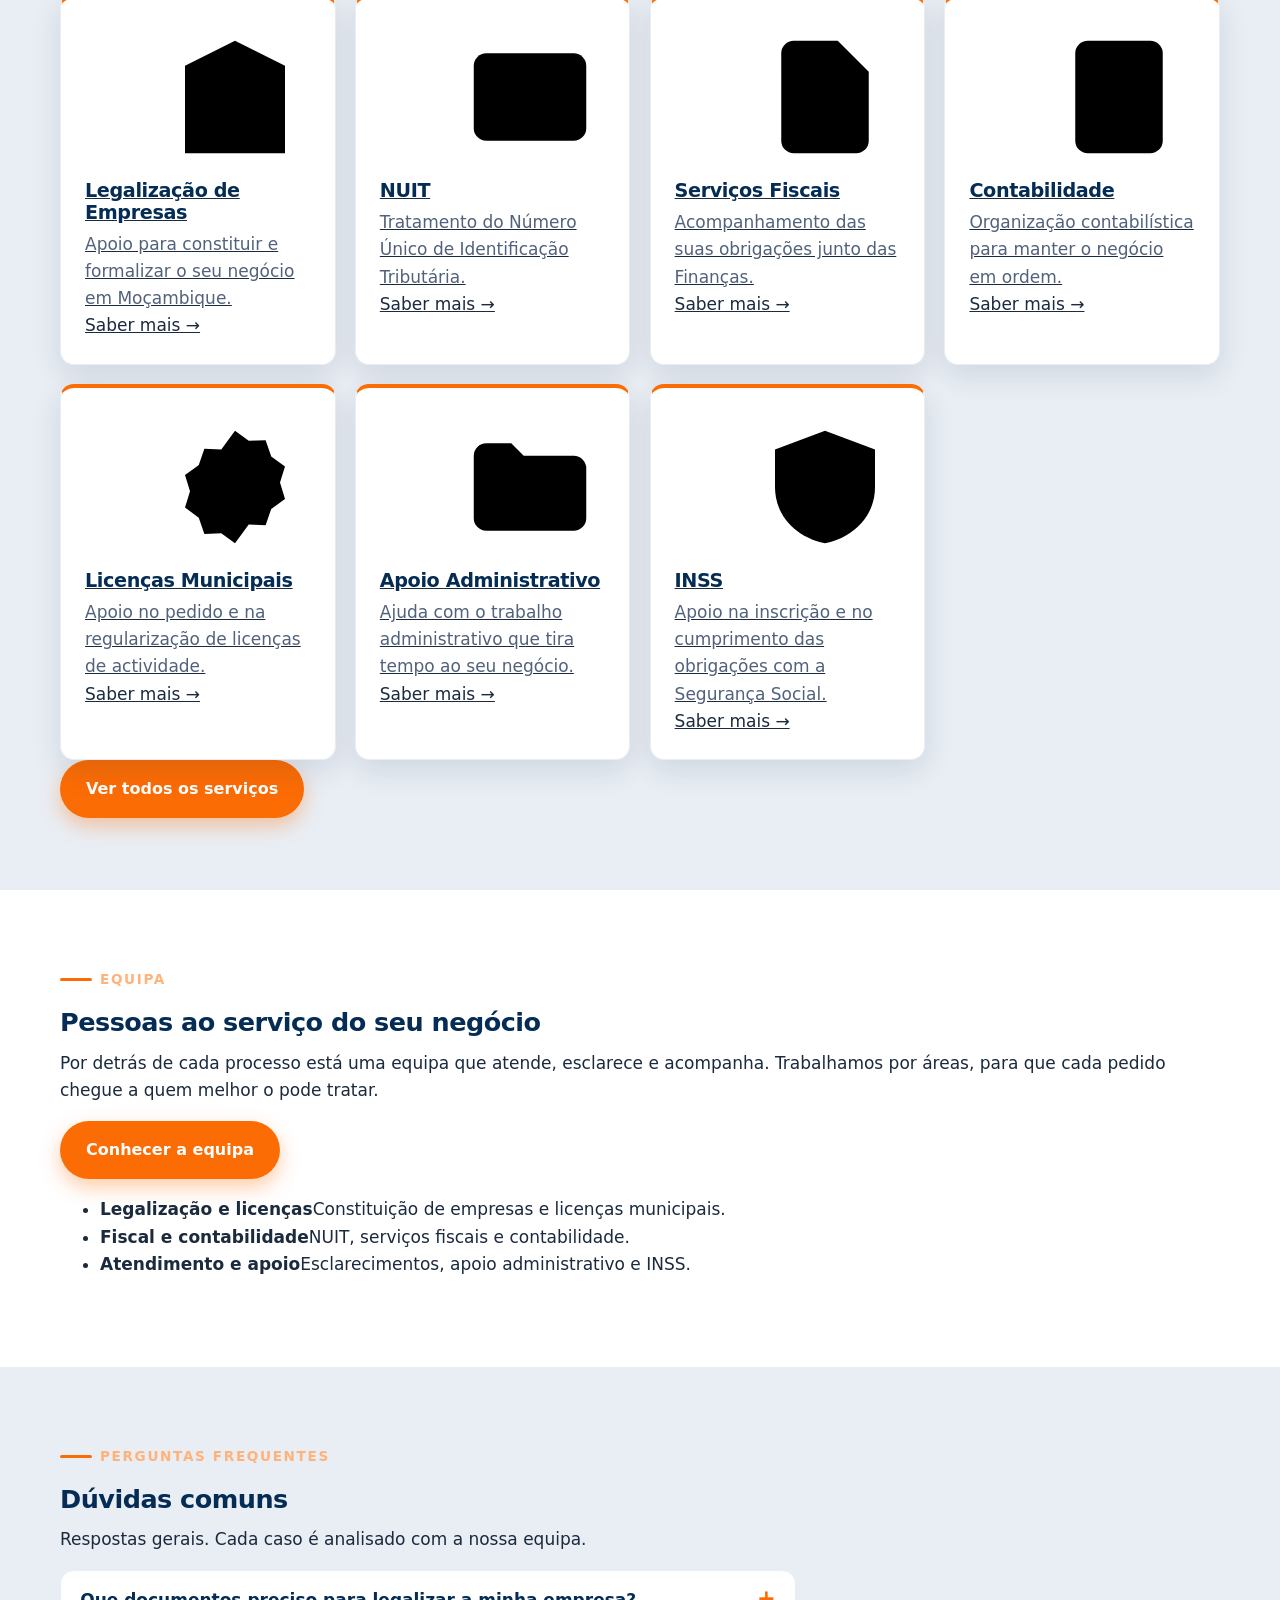
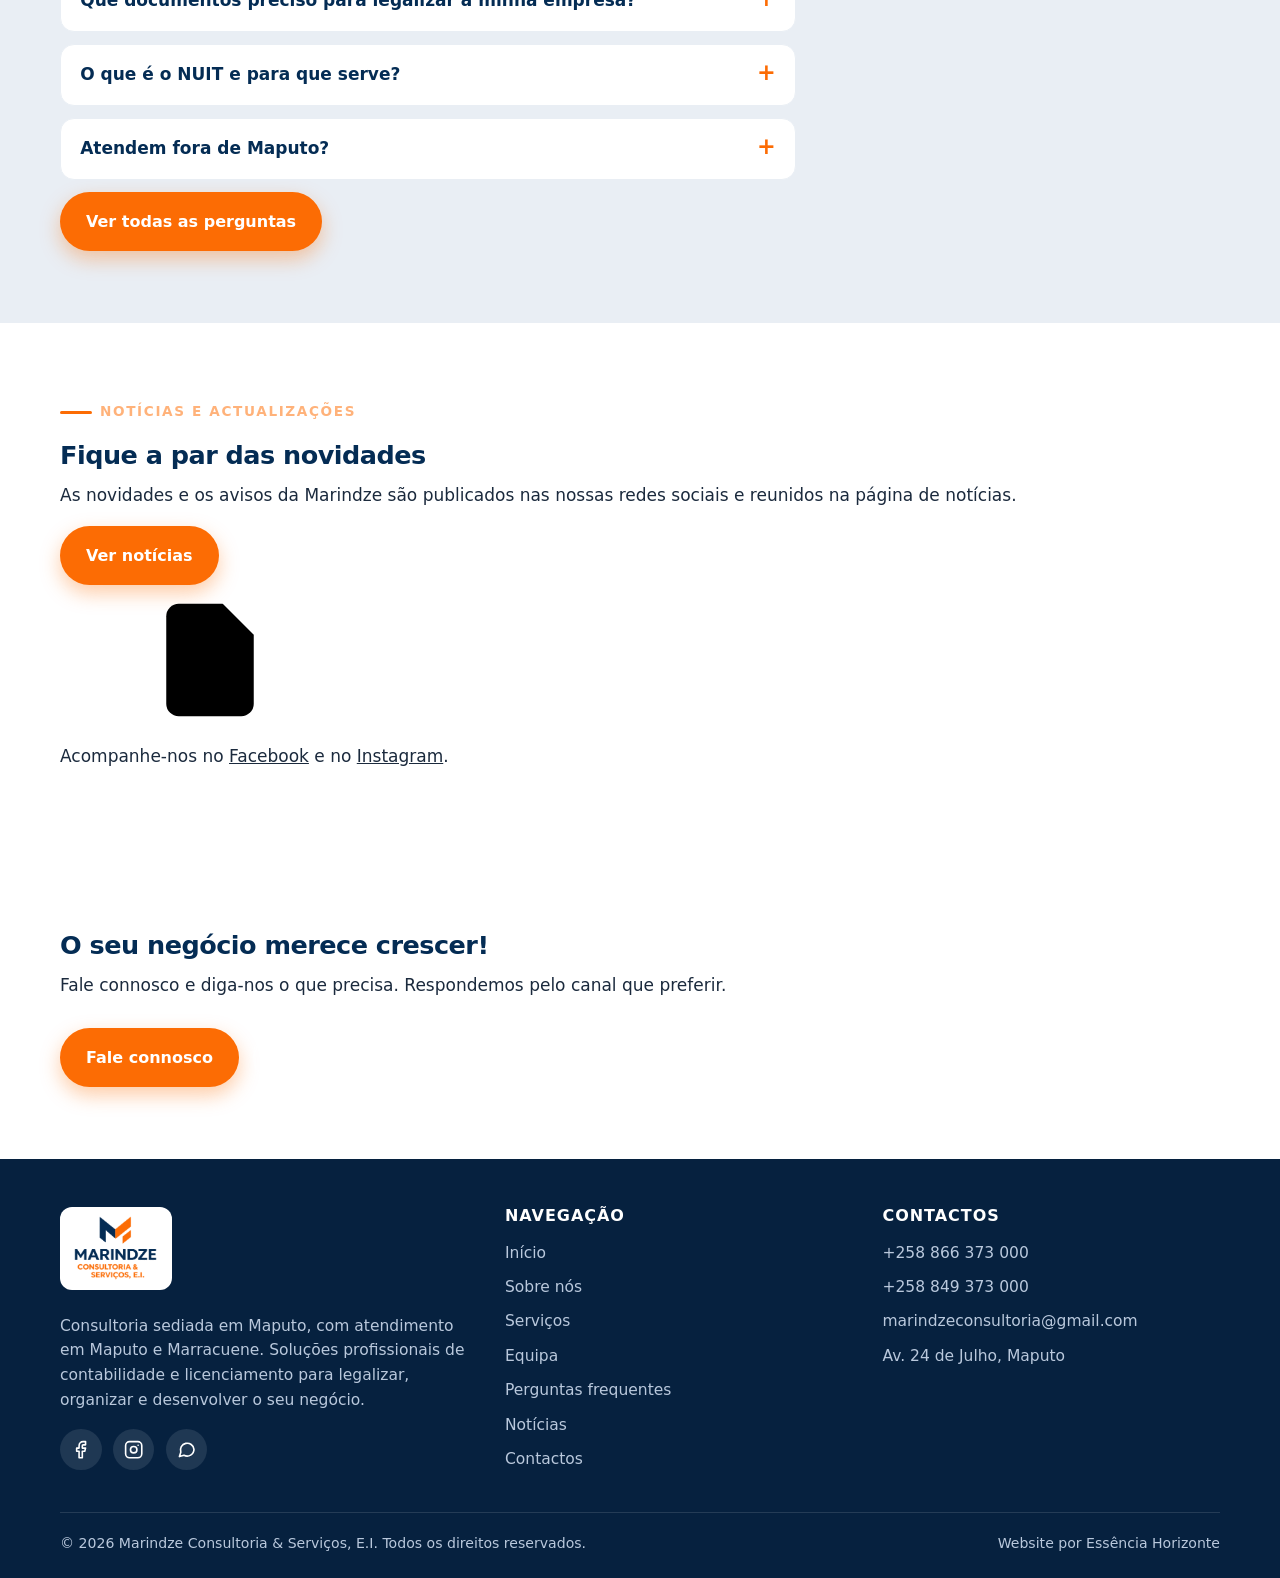
==== commit b7a11f25: "Update index.html" ====
--- a/index.html
+++ b/index.html
@@ -34,7 +34,7 @@
   <div class="container">
     <a class="brand" href="index.html" aria-label="Marindze Consultoria &amp; Serviços — página inicial">
       <span class="logo-shine" id="logo">
-        <img src="assets/logo/marindze-logo.png" alt="Marindze Consultoria &amp; Serviços, E.I." width="1271" height="982">
+        <img src="assets/marindze-logo.png" alt="Marindze Consultoria &amp; Serviços, E.I." width="1271" height="982">
         <span class="shine s1"></span><span class="shine s2"></span><span class="shine s3"></span>
       </span>
     </a>
@@ -157,7 +157,7 @@
   <div class="container">
     <div class="footer-grid">
       <div>
-        <span class="footer-logo"><img decoding="async" src="assets/logo/marindze-logo-sm.png" alt="Marindze Consultoria &amp; Serviços, E.I." width="480" height="370"></span>
+        <span class="footer-logo"><img decoding="async" src="assets/marindze-logo-sm.png" alt="Marindze Consultoria &amp; Serviços, E.I." width="480" height="370"></span>
         <p>Consultoria sediada em Maputo, com atendimento em Maputo e Marracuene. Soluções profissionais de contabilidade e licenciamento para legalizar, organizar e desenvolver o seu negócio.</p>
         <div class="social">
           <a href="https://www.facebook.com/profile.php?id=61587046822420" target="_blank" rel="noopener" aria-label="Facebook da Marindze"><svg class="icon"><use href="#i-fb"/></svg></a>
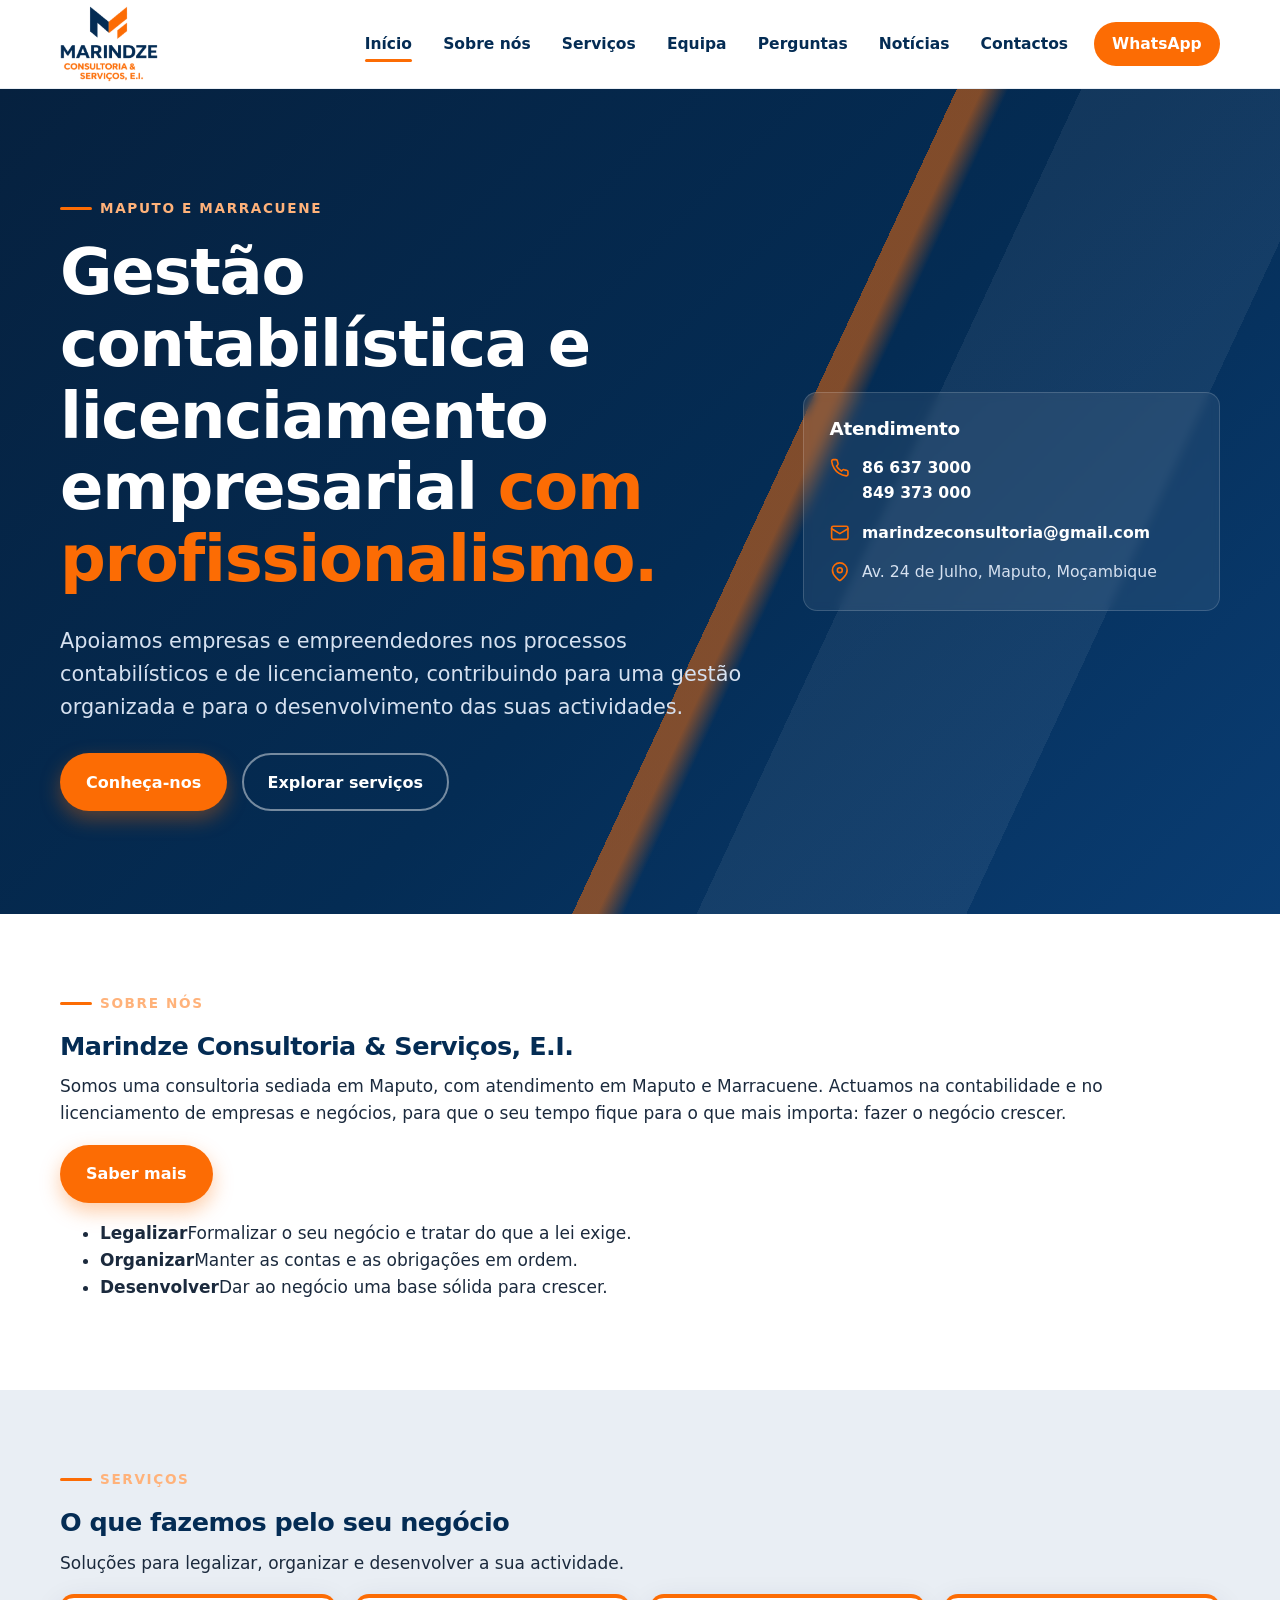
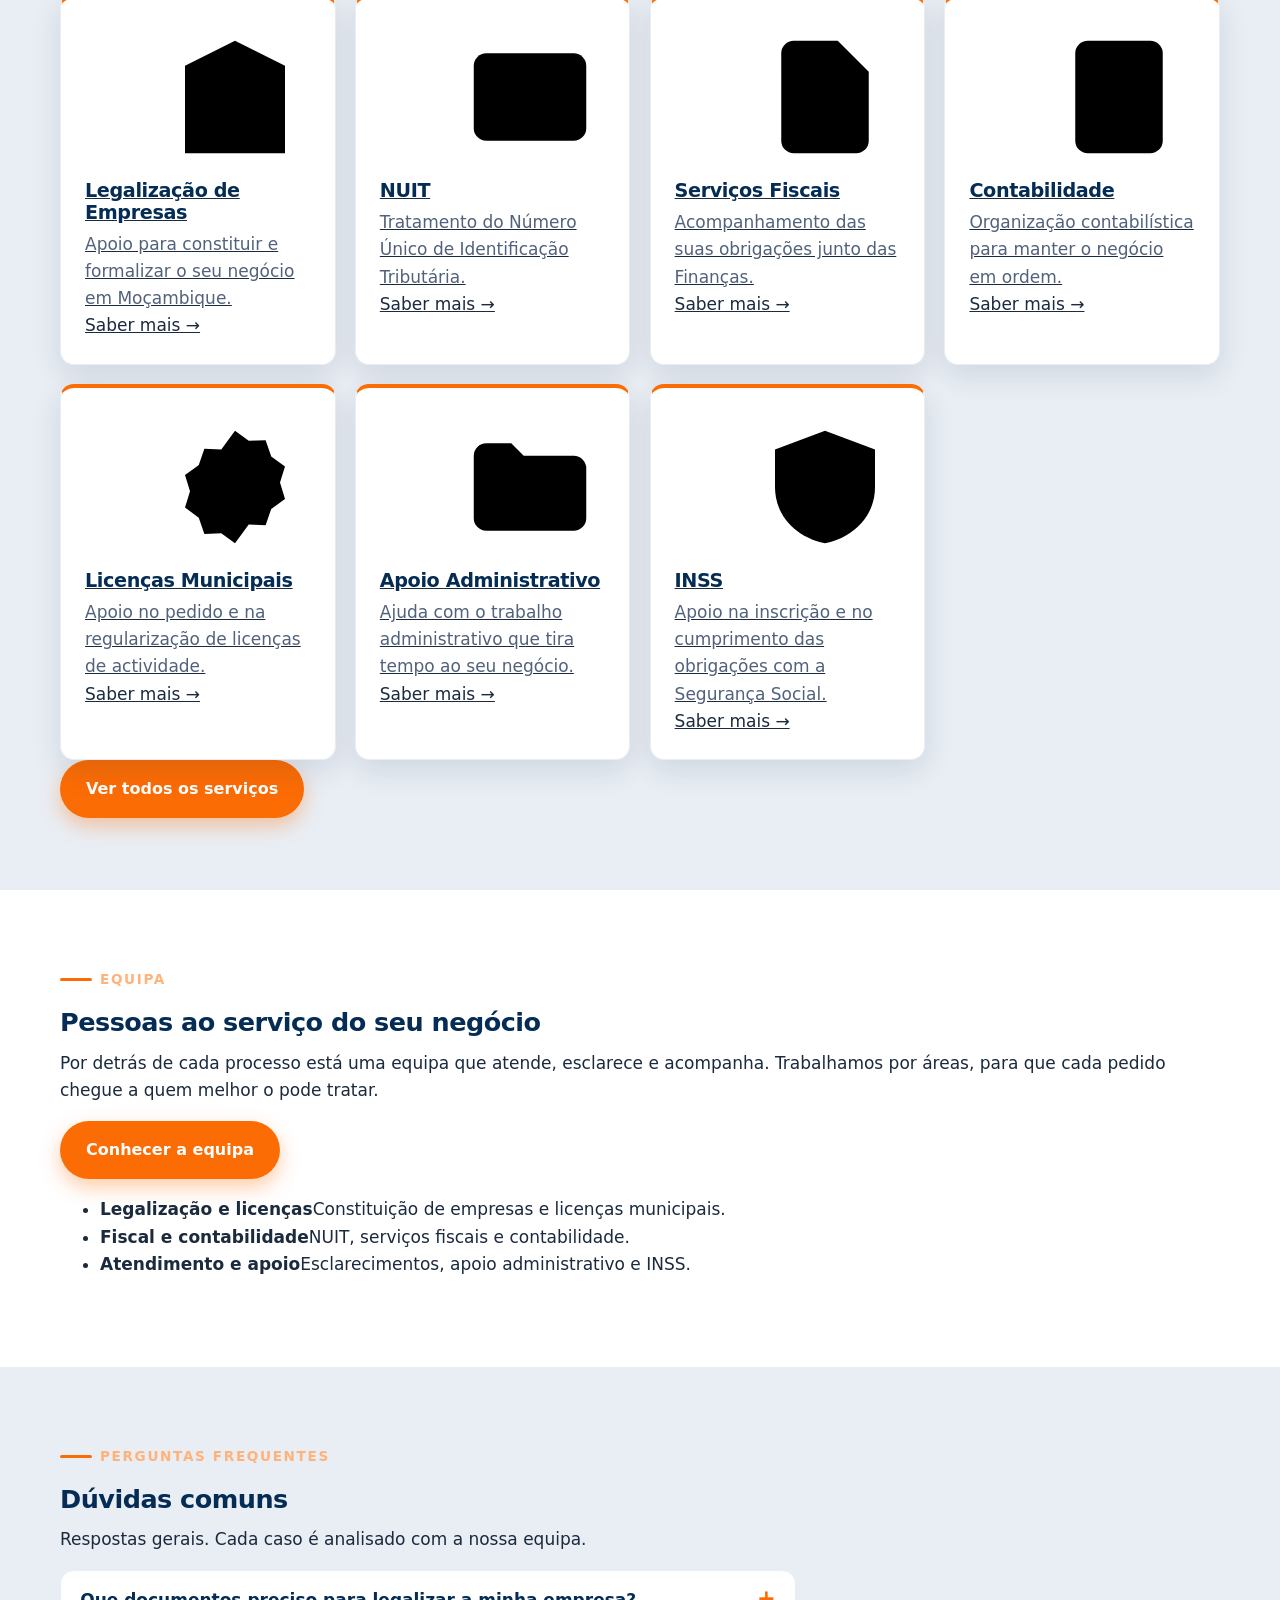
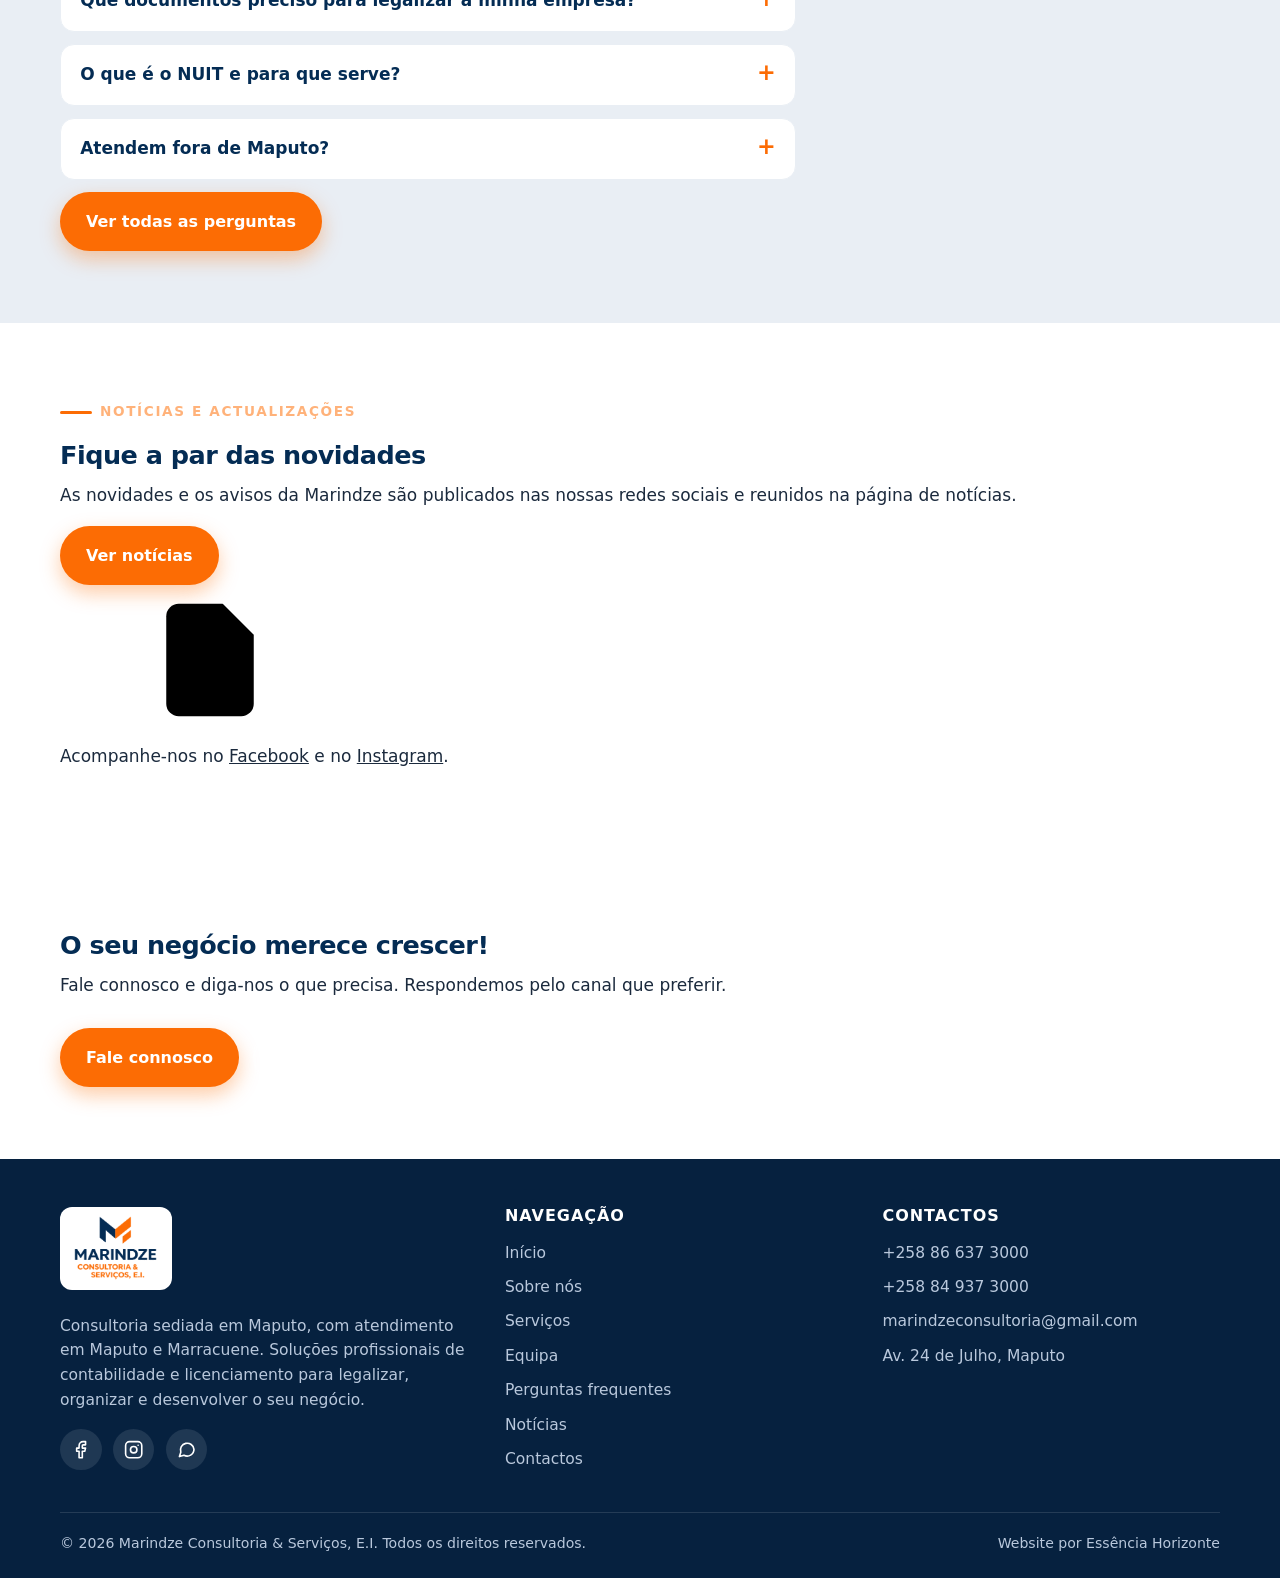
==== commit 5519cd40: "Update index.html" ====
--- a/index.html
+++ b/index.html
@@ -10,7 +10,7 @@
 <meta property="og:description" content="O seu negócio merece crescer! Soluções profissionais para legalizar, organizar e desenvolver o seu negócio.">
 <meta property="og:type" content="website">
 <meta property="og:image" content="assets/marindze-logo.png">
-<link rel="icon" type="image/png" href="assets/marindze-logo-sm.png">
+<link rel="icon" type="image/png" href="assets/marinbdze-logo-sm.png">
 <link rel="stylesheet" href="css/style.css">
 <link rel="stylesheet" href="css/animations.css">
 <link rel="stylesheet" href="css/responsive.css">
@@ -72,7 +72,7 @@
       <aside class="contact-card reveal" aria-labelledby="atend">
         <h2 id="atend">Atendimento</h2>
         <ul>
-          <li><svg class="icon"><use href="#i-phone"/></svg><span><a href="tel:+258866373000">866 373 000</a><br><a href="tel:+258849373000">849 373 000</a></span></li>
+          <li><svg class="icon"><use href="#i-phone"/></svg><span><a href="tel:+258866373000"> 86 637 3000</a><br><a href="tel:+258849373000">849 373 000</a></span></li>
           <li><svg class="icon"><use href="#i-mail"/></svg><a href="mailto:marindzeconsultoria@gmail.com">marindzeconsultoria@gmail.com</a></li>
           <li><svg class="icon"><use href="#i-pin"/></svg><span>Av. 24 de Julho, Maputo, Moçambique</span></li>
         </ul>
@@ -180,8 +180,8 @@
       <div>
         <h2>Contactos</h2>
         <ul>
-          <li><a href="tel:+258866373000">+258 866 373 000</a></li>
-          <li><a href="tel:+258849373000">+258 849 373 000</a></li>
+          <li><a href="tel:+258866373000">+258 86 637 3000</a></li>
+          <li><a href="tel:+258849373000">+258 84 937 3000</a></li>
           <li><a href="mailto:marindzeconsultoria@gmail.com">marindzeconsultoria@gmail.com</a></li>
           <li>Av. 24 de Julho, Maputo</li>
         </ul>
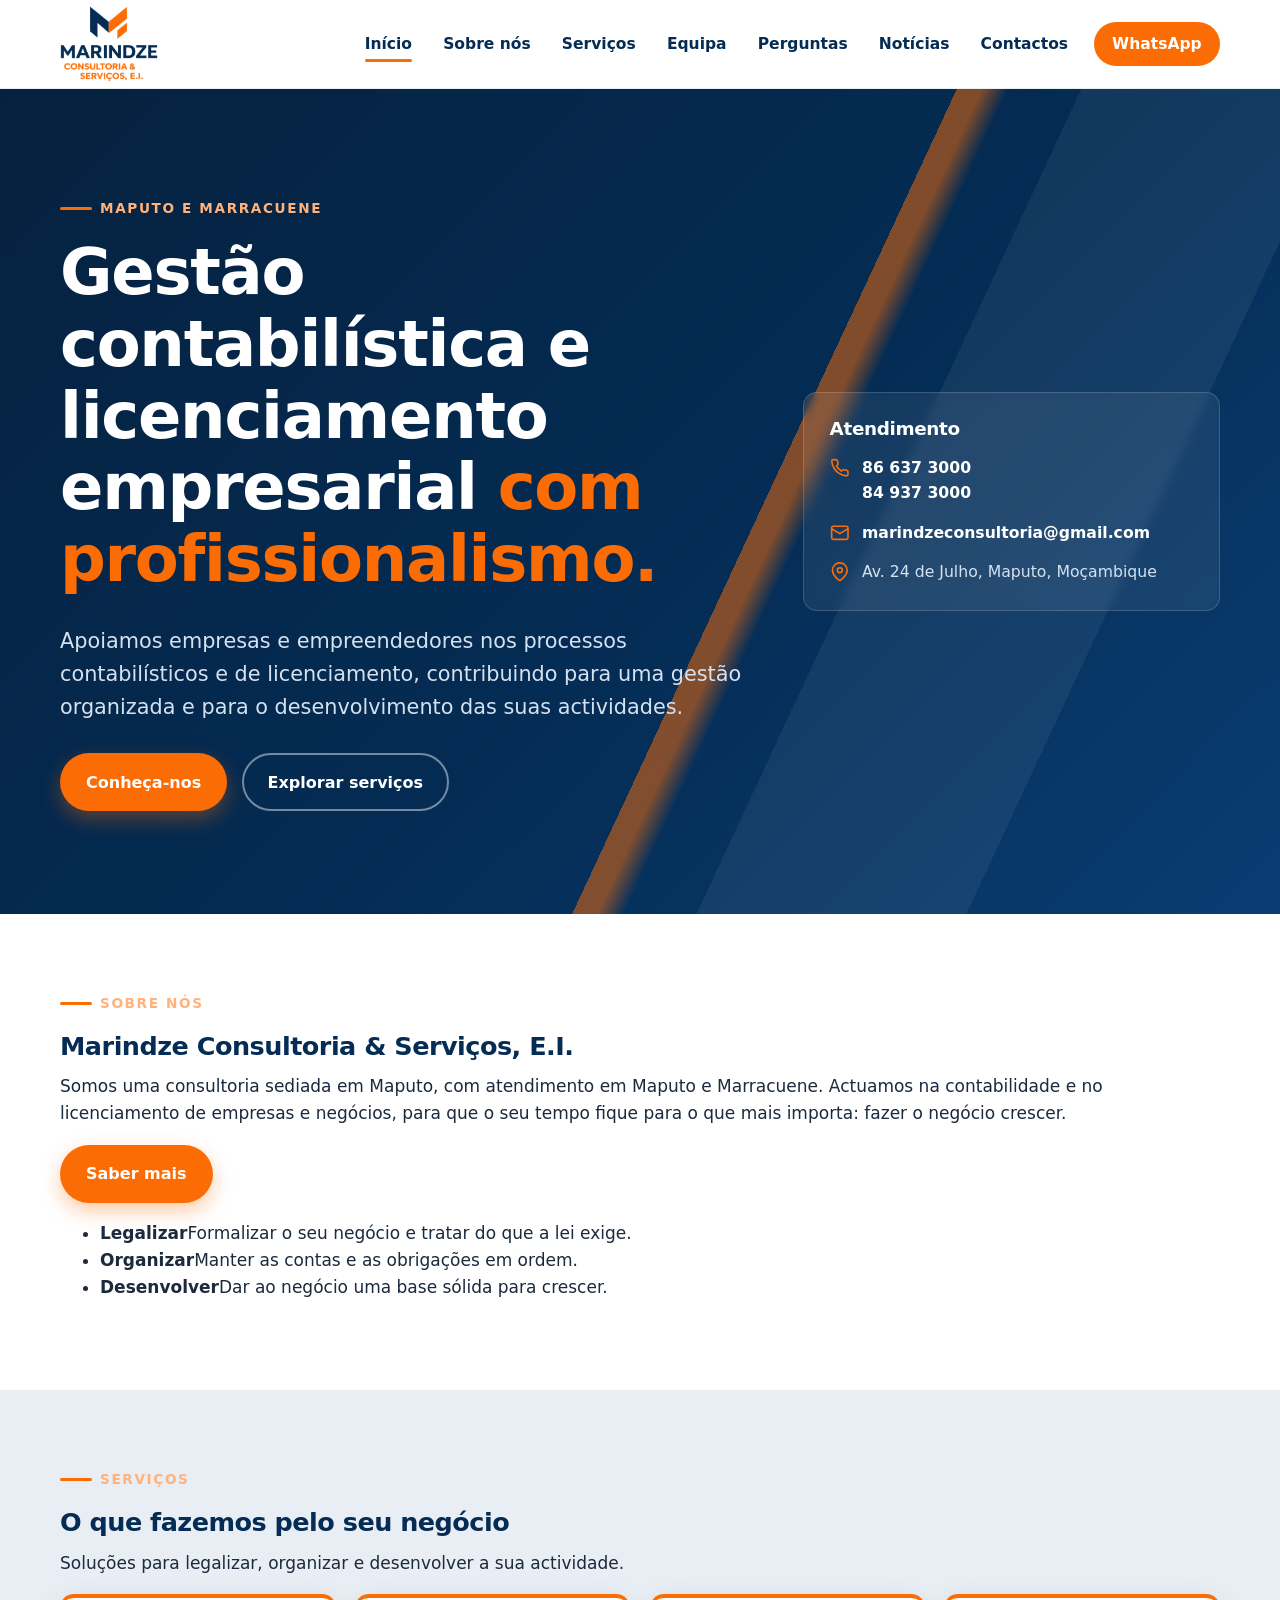
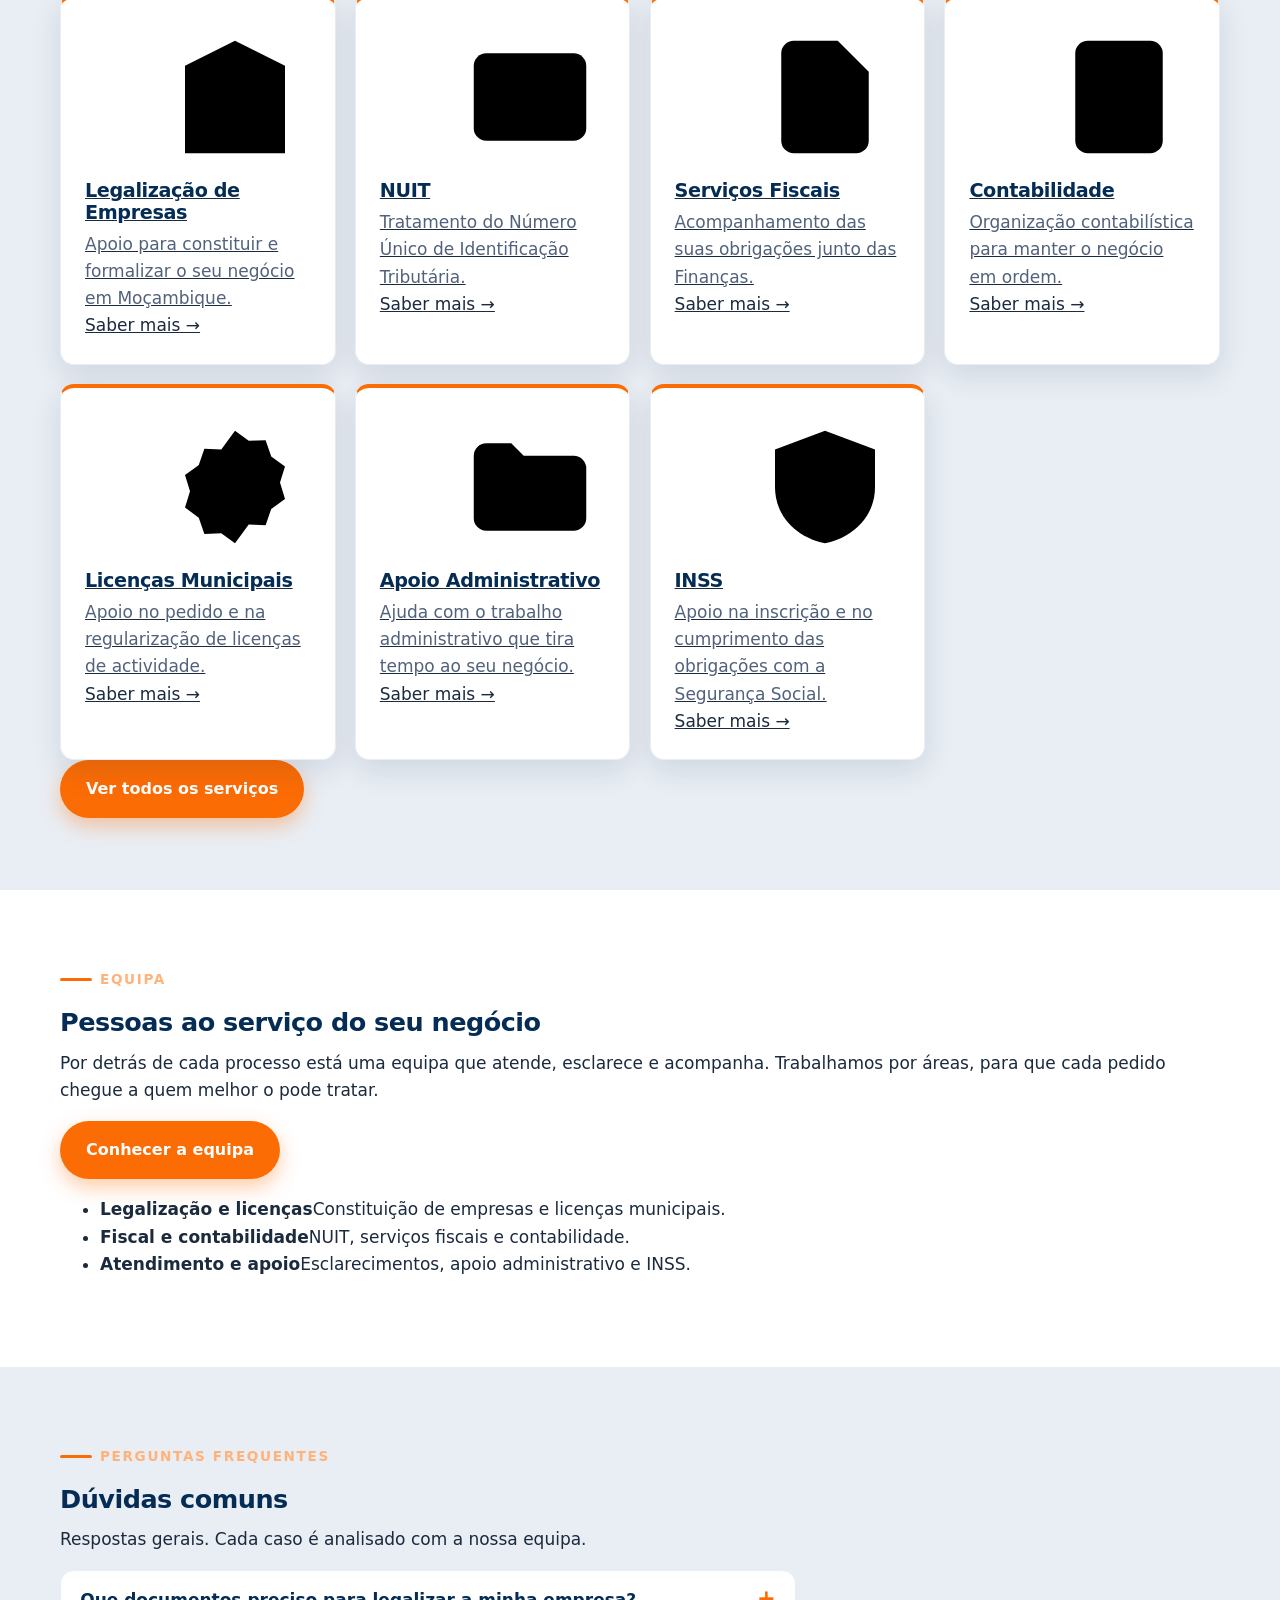
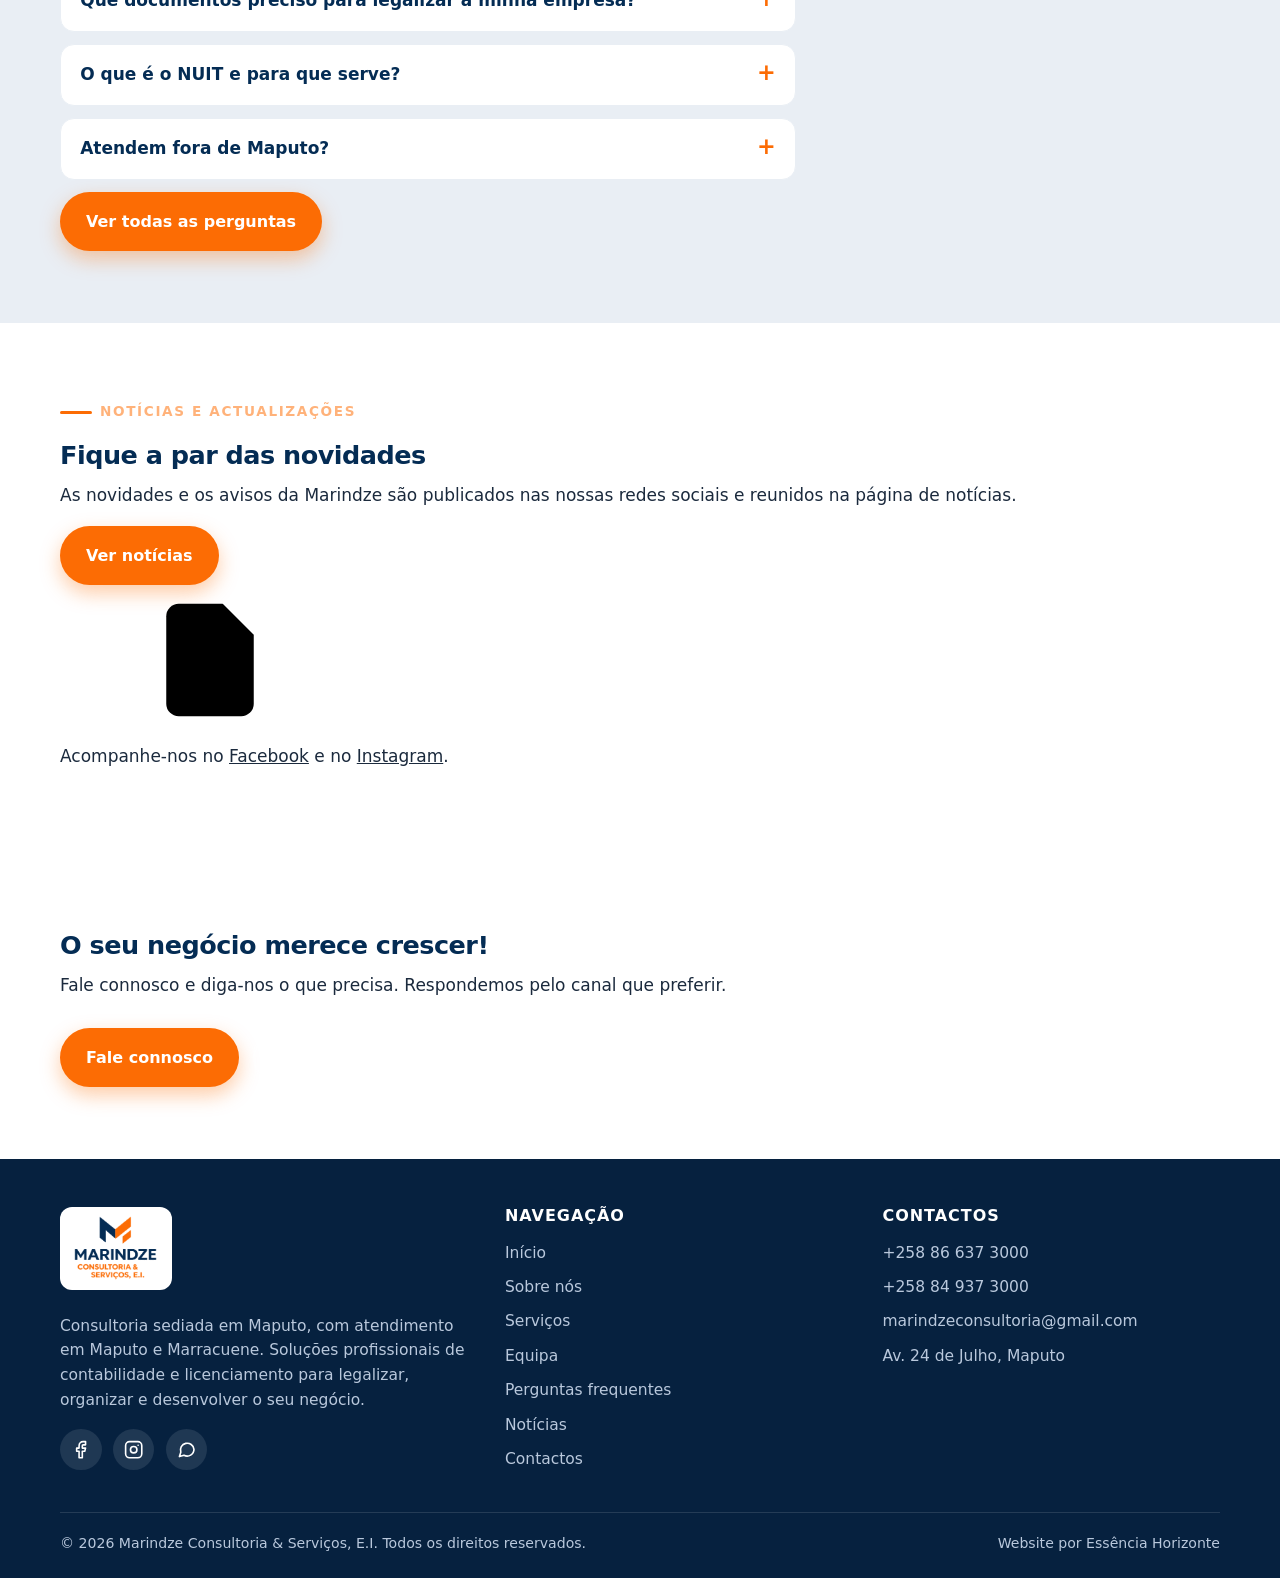
==== commit 879171d0: "Update index.html" ====
--- a/index.html
+++ b/index.html
@@ -72,7 +72,7 @@
       <aside class="contact-card reveal" aria-labelledby="atend">
         <h2 id="atend">Atendimento</h2>
         <ul>
-          <li><svg class="icon"><use href="#i-phone"/></svg><span><a href="tel:+258866373000"> 86 637 3000</a><br><a href="tel:+258849373000">849 373 000</a></span></li>
+          <li><svg class="icon"><use href="#i-phone"/></svg><span><a href="tel:+258866373000"> 86 637 3000</a><br><a href="tel:+258849373000">84 937 3000</a></span></li>
           <li><svg class="icon"><use href="#i-mail"/></svg><a href="mailto:marindzeconsultoria@gmail.com">marindzeconsultoria@gmail.com</a></li>
           <li><svg class="icon"><use href="#i-pin"/></svg><span>Av. 24 de Julho, Maputo, Moçambique</span></li>
         </ul>
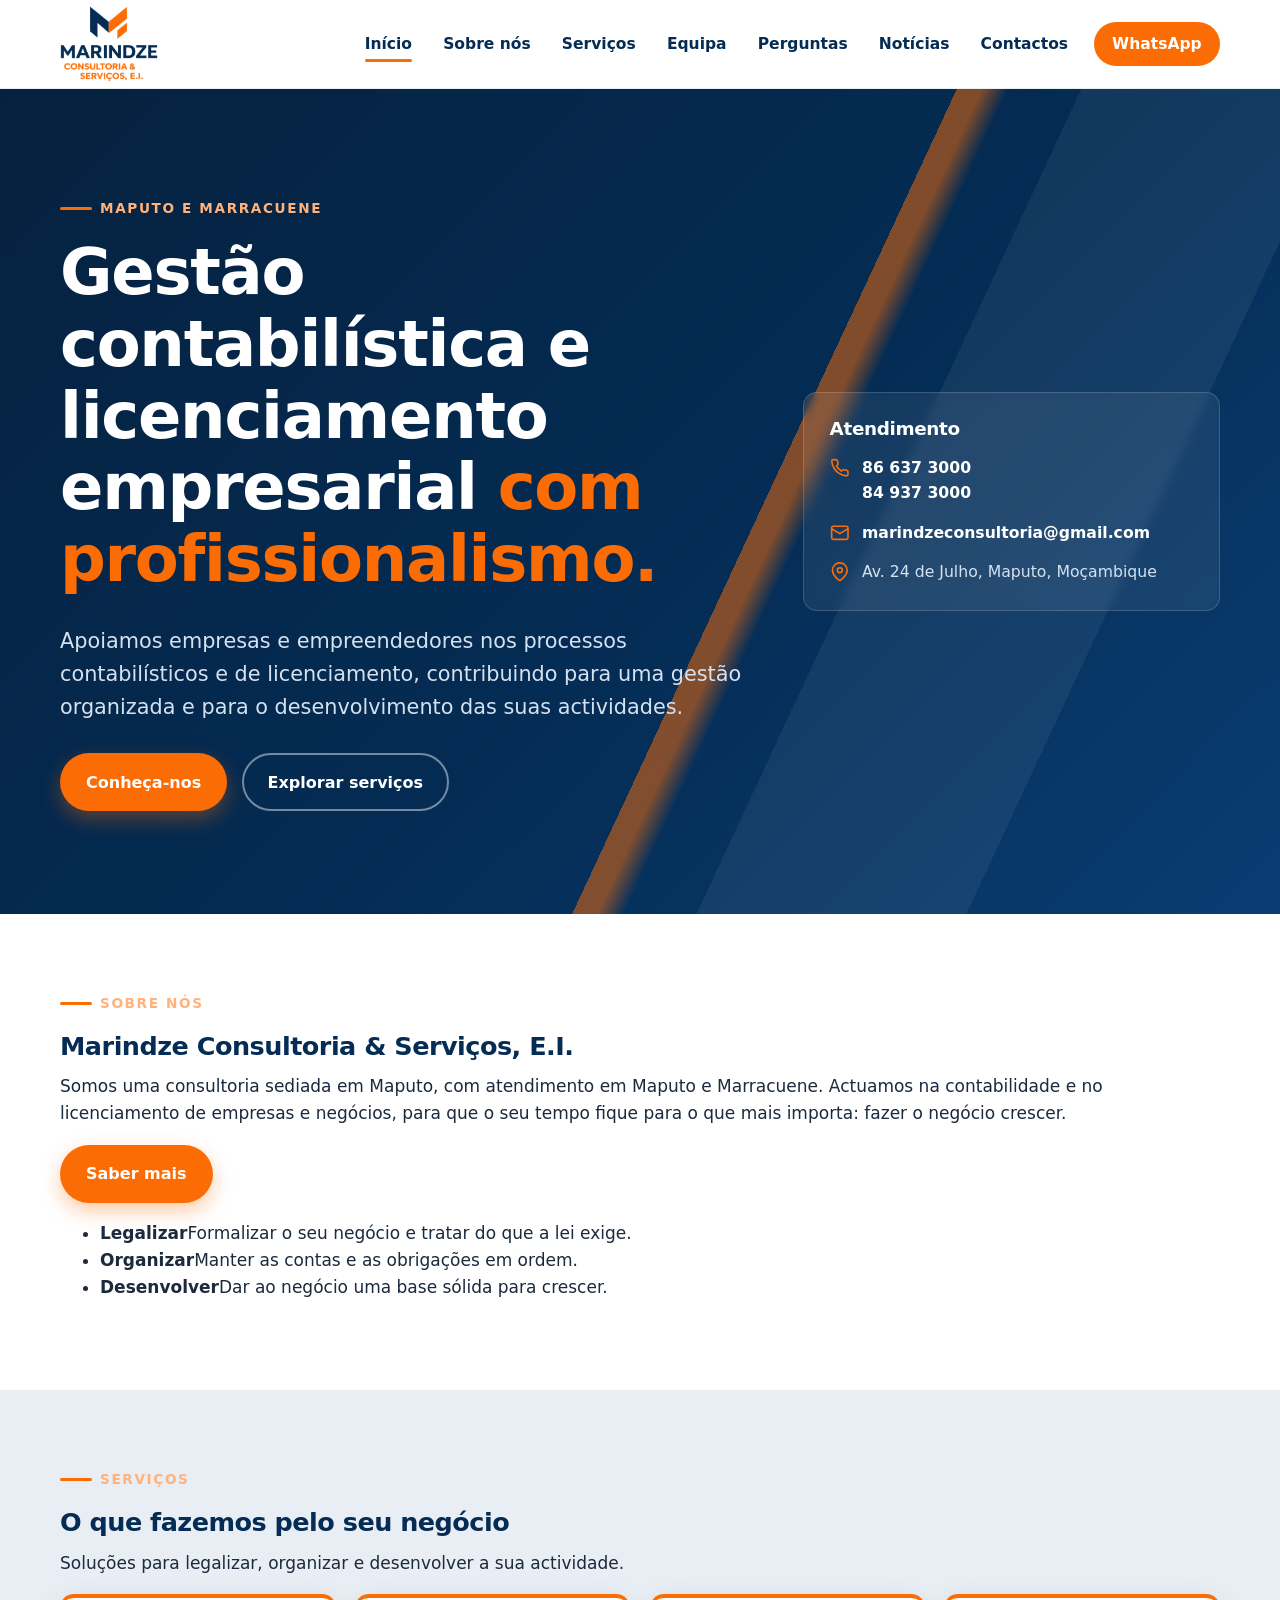
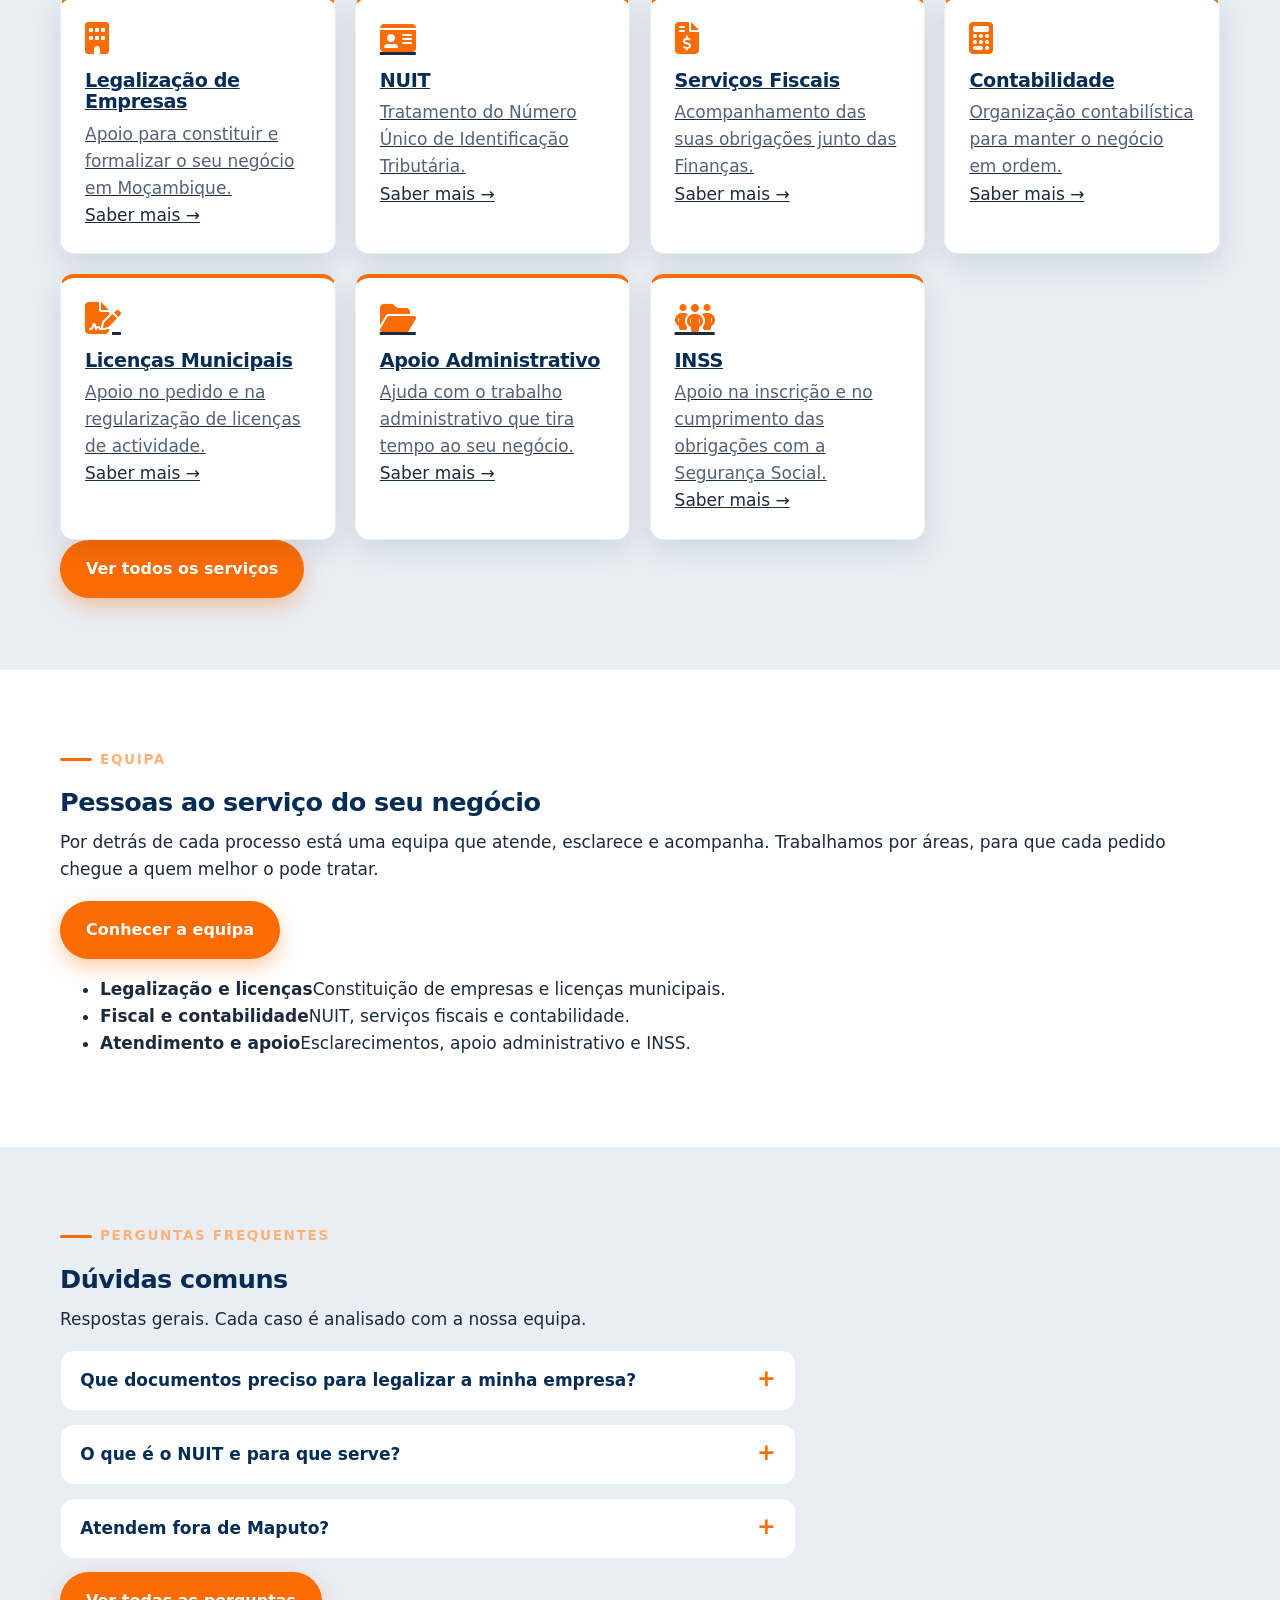
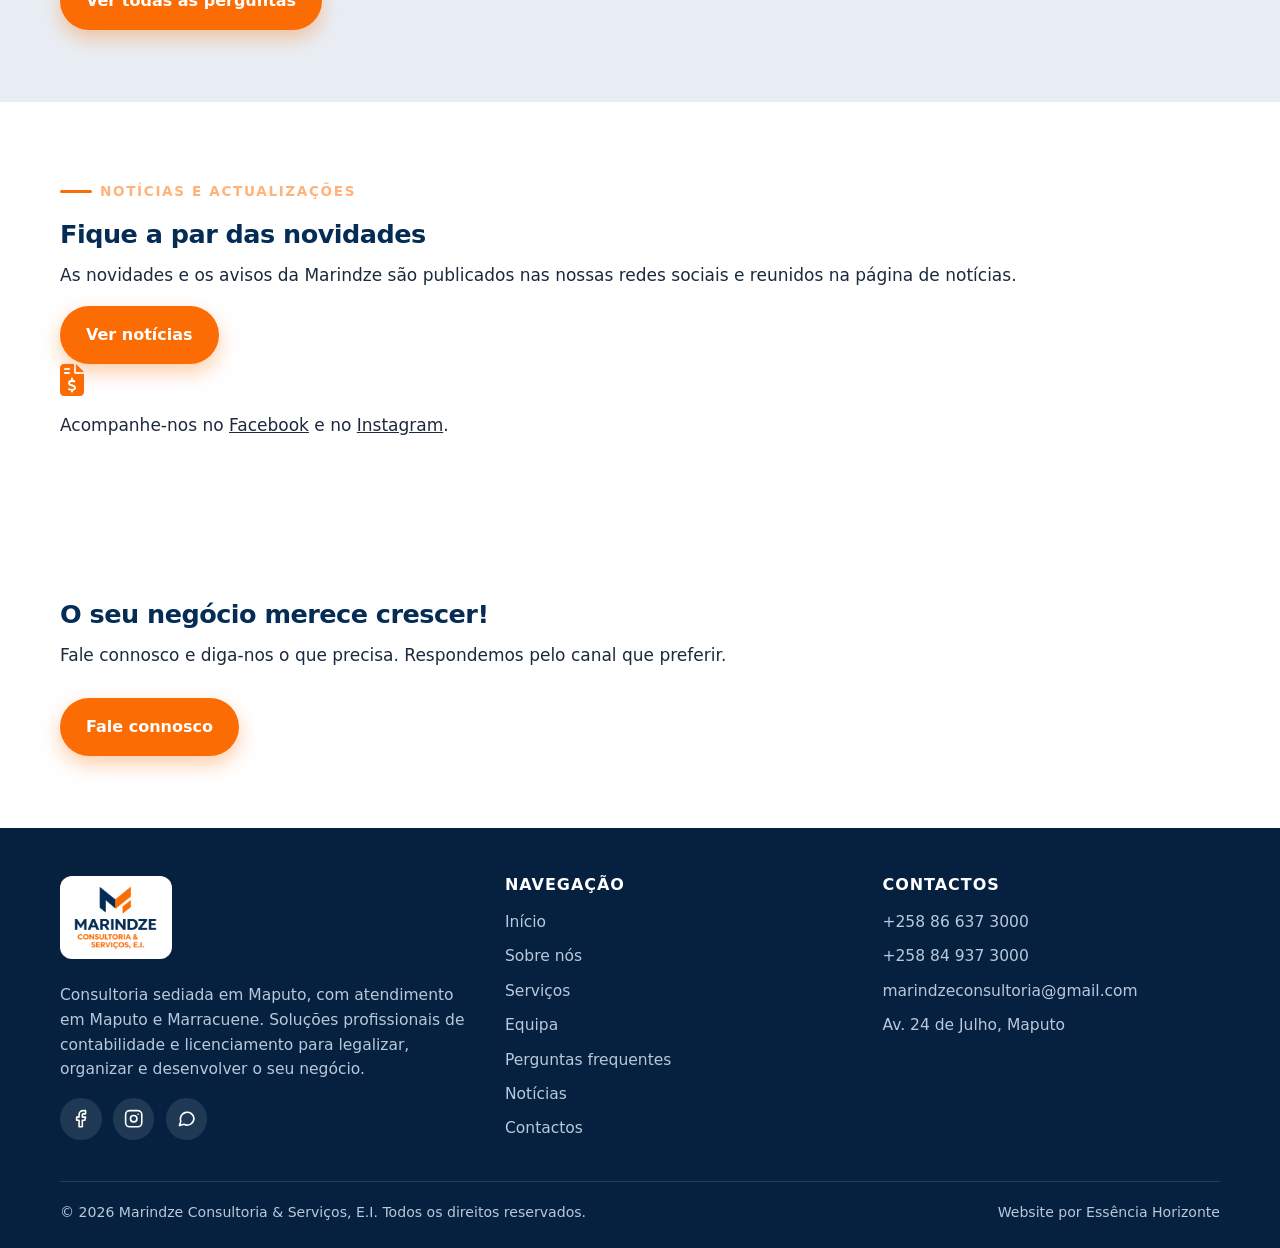
==== commit ddef62e1: "Add files via upload" ====
--- a/index.html
+++ b/index.html
@@ -14,6 +14,10 @@
 <link rel="stylesheet" href="css/style.css">
 <link rel="stylesheet" href="css/animations.css">
 <link rel="stylesheet" href="css/responsive.css">
+<link rel="stylesheet" href="https://cdnjs.cloudflare.com/ajax/libs/font-awesome/6.7.2/css/all.min.css">
+<style>
+.service-icon { display:block; color:#FC6C04; font-size:2rem; margin-bottom:1rem; }
+</style>
 <script type="application/ld+json">{"@context": "https://schema.org", "@type": "ProfessionalService", "name": "Marindze Consultoria & Serviços, E.I.", "description": "Soluções profissionais para legalizar, organizar e desenvolver o seu negócio.", "telephone": ["+258866373000", "+258849373000"], "email": "marindzeconsultoria@gmail.com", "address": {"@type": "PostalAddress", "streetAddress": "Av. 24 de Julho", "addressLocality": "Maputo", "addressCountry": "MZ"}, "areaServed": ["Maputo", "Marracuene"], "sameAs": ["https://www.facebook.com/profile.php?id=61587046822420", "https://www.instagram.com/marindze_consultoria_e_servico"]}</script>
 </head>
 <body>
@@ -99,7 +103,7 @@
   <section class="section section-alt" id="servicos">
     <div class="container">
       <div class="section-head reveal"><span class="eyebrow eyebrow-dark">Serviços</span><h2>O que fazemos pelo seu negócio</h2><p>Soluções para legalizar, organizar e desenvolver a sua actividade.</p></div>
-      <div class="cards reveal"><a class="card card-link" href="pages/servicos.html#legalizacao"><svg class="icon-lg" aria-hidden="true"><use href="#s-leg"/></svg><h3>Legalização de Empresas</h3><p>Apoio para constituir e formalizar o seu negócio em Moçambique.</p><span class="more">Saber mais →</span></a><a class="card card-link" href="pages/servicos.html#nuit"><svg class="icon-lg" aria-hidden="true"><use href="#s-nuit"/></svg><h3>NUIT</h3><p>Tratamento do Número Único de Identificação Tributária.</p><span class="more">Saber mais →</span></a><a class="card card-link" href="pages/servicos.html#fiscais"><svg class="icon-lg" aria-hidden="true"><use href="#s-fis"/></svg><h3>Serviços Fiscais</h3><p>Acompanhamento das suas obrigações junto das Finanças.</p><span class="more">Saber mais →</span></a><a class="card card-link" href="pages/servicos.html#contabilidade"><svg class="icon-lg" aria-hidden="true"><use href="#s-con"/></svg><h3>Contabilidade</h3><p>Organização contabilística para manter o negócio em ordem.</p><span class="more">Saber mais →</span></a><a class="card card-link" href="pages/servicos.html#licencas"><svg class="icon-lg" aria-hidden="true"><use href="#s-lic"/></svg><h3>Licenças Municipais</h3><p>Apoio no pedido e na regularização de licenças de actividade.</p><span class="more">Saber mais →</span></a><a class="card card-link" href="pages/servicos.html#apoio"><svg class="icon-lg" aria-hidden="true"><use href="#s-adm"/></svg><h3>Apoio Administrativo</h3><p>Ajuda com o trabalho administrativo que tira tempo ao seu negócio.</p><span class="more">Saber mais →</span></a><a class="card card-link" href="pages/servicos.html#inss"><svg class="icon-lg" aria-hidden="true"><use href="#s-inss"/></svg><h3>INSS</h3><p>Apoio na inscrição e no cumprimento das obrigações com a Segurança Social.</p><span class="more">Saber mais →</span></a></div>
+      <div class="cards reveal"><a class="card card-link" href="pages/servicos.html#legalizacao"><i class="fa-solid fa-building service-icon" aria-hidden="true"></i><h3>Legalização de Empresas</h3><p>Apoio para constituir e formalizar o seu negócio em Moçambique.</p><span class="more">Saber mais →</span></a><a class="card card-link" href="pages/servicos.html#nuit"><i class="fa-solid fa-id-card service-icon" aria-hidden="true"></i><h3>NUIT</h3><p>Tratamento do Número Único de Identificação Tributária.</p><span class="more">Saber mais →</span></a><a class="card card-link" href="pages/servicos.html#fiscais"><i class="fa-solid fa-file-invoice-dollar service-icon" aria-hidden="true"></i><h3>Serviços Fiscais</h3><p>Acompanhamento das suas obrigações junto das Finanças.</p><span class="more">Saber mais →</span></a><a class="card card-link" href="pages/servicos.html#contabilidade"><i class="fa-solid fa-calculator service-icon" aria-hidden="true"></i><h3>Contabilidade</h3><p>Organização contabilística para manter o negócio em ordem.</p><span class="more">Saber mais →</span></a><a class="card card-link" href="pages/servicos.html#licencas"><i class="fa-solid fa-file-signature service-icon" aria-hidden="true"></i><h3>Licenças Municipais</h3><p>Apoio no pedido e na regularização de licenças de actividade.</p><span class="more">Saber mais →</span></a><a class="card card-link" href="pages/servicos.html#apoio"><i class="fa-solid fa-folder-open service-icon" aria-hidden="true"></i><h3>Apoio Administrativo</h3><p>Ajuda com o trabalho administrativo que tira tempo ao seu negócio.</p><span class="more">Saber mais →</span></a><a class="card card-link" href="pages/servicos.html#inss"><i class="fa-solid fa-people-group service-icon" aria-hidden="true"></i><h3>INSS</h3><p>Apoio na inscrição e no cumprimento das obrigações com a Segurança Social.</p><span class="more">Saber mais →</span></a></div>
       <div class="section-actions"><a class="btn btn-primary" href="pages/servicos.html">Ver todos os serviços</a></div>
     </div>
   </section>
@@ -136,7 +140,7 @@
         <p>As novidades e os avisos da Marindze são publicados nas nossas redes sociais e reunidos na página de notícias.</p>
         <a class="btn btn-primary" href="pages/noticias.html">Ver notícias</a>
       </div>
-      <div class="news-panel reveal"><svg class="icon-lg" aria-hidden="true"><use href="#s-fis"/></svg><p>Acompanhe-nos no <a href="https://www.facebook.com/profile.php?id=61587046822420" target="_blank" rel="noopener">Facebook</a> e no <a href="https://www.instagram.com/marindze_consultoria_e_servico" target="_blank" rel="noopener">Instagram</a>.</p></div>
+      <div class="news-panel reveal"><i class="fa-solid fa-file-invoice-dollar service-icon" aria-hidden="true"></i><p>Acompanhe-nos no <a href="https://www.facebook.com/profile.php?id=61587046822420" target="_blank" rel="noopener">Facebook</a> e no <a href="https://www.instagram.com/marindze_consultoria_e_servico" target="_blank" rel="noopener">Instagram</a>.</p></div>
     </div>
   </section>
 
@@ -199,4 +203,4 @@
 <script src="js/navigation.js" defer></script>
 <script src="js/main.js" defer></script>
 </body>
-</html>
+</html>
--- a/css/style.css
+++ b/css/style.css
@@ -1,109 +1,640 @@
+
 /* Marindze Consultoria & Serviços, E.I. — estilos base */
-:root{
-  --azul:#042C54;--azul-2:#0A3D73;--azul-3:#06213F;
-  --laranja:#FC6C04;--laranja-2:#E15F00;
-  --branco:#FFFFFF;--cinza:#E9EEF4;--texto:#1B2A3D;--texto-suave:#52627A;
-  --raio:14px;--sombra:0 10px 30px rgba(4,44,84,.12);
-  --fonte:"Segoe UI",system-ui,-apple-system,"Helvetica Neue",Arial,sans-serif;
-  --max:1160px;--header-h:88px;
-}
-*,*::before,*::after{box-sizing:border-box}
-html{scroll-behavior:smooth;-webkit-text-size-adjust:100%}
-body{margin:0;font-family:var(--fonte);color:var(--texto);background:var(--branco);line-height:1.6;font-size:1.0625rem}
-img{max-width:100%;height:auto;display:block}
-a{color:inherit}
-h1,h2,h3{line-height:1.12;margin:0 0 .5em;letter-spacing:-.02em;color:var(--azul)}
-p{margin:0 0 1em}
-.container{width:min(100% - 2.5rem,var(--max));margin-inline:auto}
-.icon{width:1.25em;height:1.25em;flex:none;fill:none;stroke:currentColor;stroke-width:2;stroke-linecap:round;stroke-linejoin:round}
-.skip{position:absolute;left:-999px;top:0;background:var(--laranja);color:#fff;padding:.7rem 1rem;z-index:100;border-radius:0 0 8px 0}
-.skip:focus{left:0}
-:focus-visible{outline:3px solid var(--laranja);outline-offset:3px}
+
+:root {
+  --azul: #042C54;
+  --azul-2: #0A3D73;
+  --azul-3: #06213F;
+  --laranja: #FC6C04;
+  --laranja-2: #E15F00;
+  --branco: #FFFFFF;
+  --cinza: #E9EEF4;
+  --texto: #1B2A3D;
+  --texto-suave: #52627A;
+  --raio: 14px;
+  --sombra: 0 10px 30px rgba(4,44,84,.12);
+  --fonte: "Segoe UI",system-ui,-apple-system,"Helvetica Neue",Arial,sans-serif;
+  --max: 1160px;
+  --header-h: 88px;
+}
+
+/* Configurações gerais */
+
+*, *::before, *::after {
+  box-sizing: border-box;
+}
+
+html {
+  scroll-behavior: smooth;
+  -webkit-text-size-adjust: 100%;
+}
+
+body {
+  margin: 0;
+  font-family: var(--fonte);
+  color: var(--texto);
+  background: var(--branco);
+  line-height: 1.6;
+  font-size: 1.0625rem;
+}
+
+img {
+  max-width: 100%;
+  height: auto;
+  display: block;
+}
+
+a {
+  color: inherit;
+}
+
+h1, h2, h3 {
+  line-height: 1.12;
+  margin: 0 0 .5em;
+  letter-spacing: -.02em;
+  color: var(--azul);
+}
+
+p {
+  margin: 0 0 1em;
+}
+
+.container {
+  width: min(100% - 2.5rem, var(--max));
+  margin-inline: auto;
+}
+
+.icon {
+  width: 1.25em;
+  height: 1.25em;
+  flex: none;
+  fill: none;
+  stroke: currentColor;
+  stroke-width: 2;
+  stroke-linecap: round;
+  stroke-linejoin: round;
+}
+
+.skip {
+  position: absolute;
+  left: -999px;
+  top: 0;
+  background: var(--laranja);
+  color: #fff;
+  padding: .7rem 1rem;
+  z-index: 100;
+  border-radius: 0 0 8px 0;
+}
+
+.skip:focus {
+  left: 0;
+}
+
+:focus-visible {
+  outline: 3px solid var(--laranja);
+  outline-offset: 3px;
+}
 
 /* Botões */
-.btn{display:inline-flex;align-items:center;gap:.6rem;padding:.9rem 1.5rem;border-radius:999px;font-weight:700;text-decoration:none;border:2px solid transparent;transition:transform .2s,background .2s,box-shadow .2s;cursor:pointer;font-size:1rem}
-.btn-primary{background:var(--laranja);color:#fff;box-shadow:0 8px 20px rgba(252,108,4,.35)}
-.btn-primary:hover{background:var(--laranja-2);transform:translateY(-2px)}
-.btn-ghost{border-color:rgba(255,255,255,.45);color:#fff}
-.btn-ghost:hover{background:rgba(255,255,255,.1);transform:translateY(-2px)}
+
+.btn {
+  display: inline-flex;
+  align-items: center;
+  gap: .6rem;
+  padding: .9rem 1.5rem;
+  border-radius: 999px;
+  font-weight: 700;
+  text-decoration: none;
+  border: 2px solid transparent;
+  transition: transform .2s, background .2s, box-shadow .2s;
+  cursor: pointer;
+  font-size: 1rem;
+}
+
+.btn-primary {
+  background: var(--laranja);
+  color: #fff;
+  box-shadow: 0 8px 20px rgba(252,108,4,.35);
+}
+
+.btn-primary:hover {
+  background: var(--laranja-2);
+  transform: translateY(-2px);
+}
+
+.btn-ghost {
+  border-color: rgba(255,255,255,.45);
+  color: #fff;
+}
+
+.btn-ghost:hover {
+  background: rgba(255,255,255,.1);
+  transform: translateY(-2px);
+}
 
 /* Cabeçalho */
-.site-header{position:sticky;top:0;z-index:50;background:rgba(255,255,255,.96);backdrop-filter:blur(8px);border-bottom:1px solid var(--cinza)}
-.site-header .container{display:flex;align-items:center;justify-content:space-between;min-height:var(--header-h);gap:1rem}
-.brand{display:block;line-height:0}
-.nav-list{display:flex;gap:.25rem;list-style:none;margin:0;padding:0;align-items:center}
-.nav-list a{display:block;padding:.55rem .85rem;border-radius:8px;text-decoration:none;font-weight:600;font-size:.97rem;color:var(--azul);position:relative}
-.nav-list a:hover{background:var(--cinza)}
-.nav-list a[aria-current="page"]::after{content:"";position:absolute;left:.85rem;right:.85rem;bottom:.2rem;height:3px;border-radius:3px;background:var(--laranja)}
-.nav-cta{margin-left:.5rem}
-.nav-cta a{background:var(--laranja);color:#fff!important;border-radius:999px;padding:.6rem 1.15rem!important}
-.nav-cta a:hover{background:var(--laranja-2)!important}
-.menu-toggle{display:none;background:none;border:0;padding:.6rem;border-radius:10px;color:var(--azul);cursor:pointer}
-.menu-toggle .icon{width:1.7rem;height:1.7rem}
+
+.site-header {
+  position: sticky;
+  top: 0;
+  z-index: 50;
+  background: rgba(255,255,255,.96);
+  backdrop-filter: blur(8px);
+  border-bottom: 1px solid var(--cinza);
+}
+
+.site-header .container {
+  display: flex;
+  align-items: center;
+  justify-content: space-between;
+  min-height: var(--header-h);
+  gap: 1rem;
+}
+
+.brand {
+  display: block;
+  line-height: 0;
+}
+
+.nav-list {
+  display: flex;
+  gap: .25rem;
+  list-style: none;
+  margin: 0;
+  padding: 0;
+  align-items: center;
+}
+
+.nav-list a {
+  display: block;
+  padding: .55rem .85rem;
+  border-radius: 8px;
+  text-decoration: none;
+  font-weight: 600;
+  font-size: .97rem;
+  color: var(--azul);
+  position: relative;
+}
+
+.nav-list a:hover {
+  background: var(--cinza);
+}
+
+.nav-list a[aria-current="page"]::after {
+  content: "";
+  position: absolute;
+  left: .85rem;
+  right: .85rem;
+  bottom: .2rem;
+  height: 3px;
+  border-radius: 3px;
+  background: var(--laranja);
+}
+
+.nav-cta {
+  margin-left: .5rem;
+}
+
+.nav-cta a {
+  background: var(--laranja);
+  color: #fff !important;
+  border-radius: 999px;
+  padding: .6rem 1.15rem !important;
+}
+
+.nav-cta a:hover {
+  background: var(--laranja-2) !important;
+}
+
+.menu-toggle {
+  display: none;
+  background: none;
+  border: 0;
+  padding: .6rem;
+  border-radius: 10px;
+  color: var(--azul);
+  cursor: pointer;
+}
+
+.menu-toggle .icon {
+  width: 1.7rem;
+  height: 1.7rem;
+}
 
 /* Hero */
-.hero{position:relative;overflow:hidden;background:linear-gradient(135deg,var(--azul-3),var(--azul) 55%,var(--azul-2));color:#fff;padding:clamp(3.5rem,8vw,6.5rem) 0}
-.hero::before{content:"";position:absolute;inset:-20% -10%;background:linear-gradient(115deg,transparent 56%,rgba(252,108,4,.5) 56%,rgba(252,108,4,.5) 57.2%,transparent 58.5%,transparent 62%,rgba(255,255,255,.06) 62%,rgba(255,255,255,.06) 75%,transparent 75%);pointer-events:none}
-.hero .container{position:relative;display:grid;grid-template-columns:1.25fr .75fr;gap:3rem;align-items:center}
-.eyebrow{display:inline-flex;align-items:center;gap:.5rem;font-weight:700;font-size:.85rem;letter-spacing:.12em;text-transform:uppercase;color:#FFB27A;margin-bottom:1.1rem}
-.eyebrow::before{content:"";width:2rem;height:3px;border-radius:3px;background:var(--laranja)}
-.hero h1{color:#fff;font-size:clamp(2.3rem,5.6vw,4rem);margin-bottom:.45em}
-.hero h1 em{font-style:normal;color:var(--laranja)}
-.hero p.lead{font-size:clamp(1.05rem,2vw,1.3rem);color:#D6E1F0;max-width:34em}
-.hero p.lead strong{color:#fff}
-.hero-actions{display:flex;flex-wrap:wrap;gap:.9rem;margin-top:1.8rem}
-.contact-card{background:rgba(255,255,255,.07);border:1px solid rgba(255,255,255,.16);border-radius:var(--raio);padding:1.6rem;backdrop-filter:blur(4px)}
-.contact-card h2{color:#fff;font-size:1.15rem;margin-bottom:1rem}
-.contact-card ul{list-style:none;margin:0;padding:0;display:grid;gap:.9rem}
-.contact-card li{display:flex;gap:.8rem;align-items:flex-start;color:#D6E1F0;font-size:.98rem}
-.contact-card li .icon{color:var(--laranja);margin-top:.2rem}
-.contact-card a{text-decoration:none;color:#fff;font-weight:600;overflow-wrap:anywhere}
-.contact-card a:hover{text-decoration:underline}
+
+.hero {
+  position: relative;
+  overflow: hidden;
+  background: linear-gradient(135deg,var(--azul-3),var(--azul) 55%,var(--azul-2));
+  color: #fff;
+  padding: clamp(3.5rem,8vw,6.5rem) 0;
+}
+
+.hero::before {
+  content: "";
+  position: absolute;
+  inset: -20% -10%;
+  background: linear-gradient(115deg,transparent 56%,rgba(252,108,4,.5) 56%,rgba(252,108,4,.5) 57.2%,transparent 58.5%,transparent 62%,rgba(255,255,255,.06) 62%,rgba(255,255,255,.06) 75%,transparent 75%);
+  pointer-events: none;
+}
+
+.hero .container {
+  position: relative;
+  display: grid;
+  grid-template-columns: 1.25fr .75fr;
+  gap: 3rem;
+  align-items: center;
+}
+
+.eyebrow {
+  display: inline-flex;
+  align-items: center;
+  gap: .5rem;
+  font-weight: 700;
+  font-size: .85rem;
+  letter-spacing: .12em;
+  text-transform: uppercase;
+  color: #FFB27A;
+  margin-bottom: 1.1rem;
+}
+
+.eyebrow::before {
+  content: "";
+  width: 2rem;
+  height: 3px;
+  border-radius: 3px;
+  background: var(--laranja);
+}
+
+.hero h1 {
+  color: #fff;
+  font-size: clamp(2.3rem,5.6vw,4rem);
+  margin-bottom: .45em;
+}
+
+.hero h1 em {
+  font-style: normal;
+  color: var(--laranja);
+}
+
+.hero p.lead {
+  font-size: clamp(1.05rem,2vw,1.3rem);
+  color: #D6E1F0;
+  max-width: 34em;
+}
+
+.hero p.lead strong {
+  color: #fff;
+}
+
+.hero-actions {
+  display: flex;
+  flex-wrap: wrap;
+  gap: .9rem;
+  margin-top: 1.8rem;
+}
+
+.contact-card {
+  background: rgba(255,255,255,.07);
+  border: 1px solid rgba(255,255,255,.16);
+  border-radius: var(--raio);
+  padding: 1.6rem;
+  backdrop-filter: blur(4px);
+}
+
+.contact-card h2 {
+  color: #fff;
+  font-size: 1.15rem;
+  margin-bottom: 1rem;
+}
+
+.contact-card ul {
+  list-style: none;
+  margin: 0;
+  padding: 0;
+  display: grid;
+  gap: .9rem;
+}
+
+.contact-card li {
+  display: flex;
+  gap: .8rem;
+  align-items: flex-start;
+  color: #D6E1F0;
+  font-size: .98rem;
+}
+
+.contact-card li .icon {
+  color: var(--laranja);
+  margin-top: .2rem;
+}
+
+.contact-card a {
+  text-decoration: none;
+  color: #fff;
+  font-weight: 600;
+  overflow-wrap: anywhere;
+}
+
+.contact-card a:hover {
+  text-decoration: underline;
+}
 
 /* Rodapé */
-.site-footer{background:var(--azul-3);color:#B9C8DC;padding:3rem 0 1.5rem;font-size:.97rem}
-.footer-grid{display:grid;grid-template-columns:1.2fr 1fr 1fr;gap:2.5rem}
-.site-footer h2{color:#fff;font-size:1rem;letter-spacing:.06em;text-transform:uppercase;margin-bottom:1rem}
-.site-footer ul{list-style:none;margin:0;padding:0;display:grid;gap:.6rem}
-.site-footer a{text-decoration:none}
-.site-footer a:hover{color:#fff;text-decoration:underline}
-.footer-logo{background:#fff;border-radius:12px;padding:.6rem .9rem;display:inline-block;margin-bottom:1rem}
-.footer-logo img{height:64px;width:auto}
-.social{display:flex;gap:.7rem;margin-top:1rem}
-.social a{display:grid;place-items:center;width:2.6rem;height:2.6rem;border-radius:50%;background:rgba(255,255,255,.1);color:#fff;transition:background .2s}
-.social a:hover{background:var(--laranja);text-decoration:none}
-.footer-bottom{margin-top:2.5rem;padding-top:1.2rem;border-top:1px solid rgba(255,255,255,.12);display:flex;flex-wrap:wrap;justify-content:space-between;gap:.5rem;font-size:.88rem}
+
+.site-footer {
+  background: var(--azul-3);
+  color: #B9C8DC;
+  padding: 3rem 0 1.5rem;
+  font-size: .97rem;
+}
+
+.footer-grid {
+  display: grid;
+  grid-template-columns: 1.2fr 1fr 1fr;
+  gap: 2.5rem;
+}
+
+.site-footer h2 {
+  color: #fff;
+  font-size: 1rem;
+  letter-spacing: .06em;
+  text-transform: uppercase;
+  margin-bottom: 1rem;
+}
+
+.site-footer ul {
+  list-style: none;
+  margin: 0;
+  padding: 0;
+  display: grid;
+  gap: .6rem;
+}
+
+.site-footer a {
+  text-decoration: none;
+}
+
+.site-footer a:hover {
+  color: #fff;
+  text-decoration: underline;
+}
+
+.footer-logo {
+  background: #fff;
+  border-radius: 12px;
+  padding: .6rem .9rem;
+  display: inline-block;
+  margin-bottom: 1rem;
+}
+
+.footer-logo img {
+  height: 64px;
+  width: auto;
+}
+
+.social {
+  display: flex;
+  gap: .7rem;
+  margin-top: 1rem;
+}
+
+.social a {
+  display: grid;
+  place-items: center;
+  width: 2.6rem;
+  height: 2.6rem;
+  border-radius: 50%;
+  background: rgba(255,255,255,.1);
+  color: #fff;
+  transition: background .2s;
+}
+
+.social a:hover {
+  background: var(--laranja);
+  text-decoration: none;
+}
+
+.footer-bottom {
+  margin-top: 2.5rem;
+  padding-top: 1.2rem;
+  border-top: 1px solid rgba(255,255,255,.12);
+  display: flex;
+  flex-wrap: wrap;
+  justify-content: space-between;
+  gap: .5rem;
+  font-size: .88rem;
+}
 
 /* Botão flutuante de WhatsApp */
-.wa-float{position:fixed;right:1rem;bottom:1rem;z-index:60;display:none;width:3.4rem;height:3.4rem;border-radius:50%;background:var(--laranja);color:#fff;place-items:center;box-shadow:0 8px 24px rgba(0,0,0,.28)}
-.wa-float .icon{width:1.6rem;height:1.6rem}
+
+.wa-float {
+  position: fixed;
+  right: 1rem;
+  bottom: 1rem;
+  z-index: 60;
+  display: none;
+  width: 3.4rem;
+  height: 3.4rem;
+  border-radius: 50%;
+  background: var(--laranja);
+  color: #fff;
+  place-items: center;
+  box-shadow: 0 8px 24px rgba(0,0,0,.28);
+}
+
+.wa-float .icon {
+  width: 1.6rem;
+  height: 1.6rem;
+}
 
 /* Páginas interiores */
-.page-hero{background:linear-gradient(135deg,var(--azul-3),var(--azul));color:#fff;padding:clamp(2.5rem,6vw,4.5rem) 0;border-bottom:4px solid var(--laranja)}
-.page-hero h1{color:#fff;font-size:clamp(2rem,4.5vw,3rem);margin:0 0 .35em}
-.page-hero p{color:#D6E1F0;max-width:38em;margin:0;font-size:1.1rem}
-.section{padding:clamp(2.5rem,6vw,4.5rem) 0}
-.section-alt{background:var(--cinza)}
-.cards{display:grid;grid-template-columns:repeat(auto-fit,minmax(260px,1fr));gap:1.2rem}
-.card{background:#fff;border:1px solid var(--cinza);border-top:4px solid var(--laranja);border-radius:var(--raio);padding:1.5rem;box-shadow:var(--sombra)}
-.card h2,.card h3{font-size:1.2rem;margin-bottom:.4em}
-.card p{color:var(--texto-suave);margin:0}
-.prose{max-width:46rem}
-.cta-band{text-align:center}
-.cta-band .btn-ghost{border-color:var(--azul);color:var(--azul)}
-.cta-band .btn-ghost:hover{background:rgba(4,44,84,.08)}
-.cta-band .hero-actions{justify-content:center}
-.contact-grid{display:grid;grid-template-columns:repeat(auto-fit,minmax(260px,1fr));gap:1.2rem}
-.contact-grid .card li{display:flex;gap:.8rem;align-items:flex-start;list-style:none}
-.contact-grid .card ul{margin:0;padding:0;display:grid;gap:.9rem}
-.contact-grid .icon{color:var(--laranja);margin-top:.2rem}
-.contact-grid a{font-weight:600;text-decoration:none;color:var(--azul);overflow-wrap:anywhere}
-.contact-grid a:hover{text-decoration:underline}
+
+.page-hero {
+  background: linear-gradient(135deg,var(--azul-3),var(--azul));
+  color: #fff;
+  padding: clamp(2.5rem,6vw,4.5rem) 0;
+  border-bottom: 4px solid var(--laranja);
+}
+
+.page-hero h1 {
+  color: #fff;
+  font-size: clamp(2rem,4.5vw,3rem);
+  margin: 0 0 .35em;
+}
+
+.page-hero p {
+  color: #D6E1F0;
+  max-width: 38em;
+  margin: 0;
+  font-size: 1.1rem;
+}
+
+.section {
+  padding: clamp(2.5rem,6vw,4.5rem) 0;
+}
+
+.section-alt {
+  background: var(--cinza);
+}
+
+.cards {
+  display: grid;
+  grid-template-columns: repeat(auto-fit,minmax(260px,1fr));
+  gap: 1.2rem;
+}
+
+.card {
+  background: #fff;
+  border: 1px solid var(--cinza);
+  border-top: 4px solid var(--laranja);
+  border-radius: var(--raio);
+  padding: 1.5rem;
+  box-shadow: var(--sombra);
+}
+
+.card h2, .card h3 {
+  font-size: 1.2rem;
+  margin-bottom: .4em;
+}
+
+.card p {
+  color: var(--texto-suave);
+  margin: 0;
+}
+
+.prose {
+  max-width: 46rem;
+}
+
+.cta-band {
+  text-align: center;
+}
+
+.cta-band .btn-ghost {
+  border-color: var(--azul);
+  color: var(--azul);
+}
+
+.cta-band .btn-ghost:hover {
+  background: rgba(4,44,84,.08);
+}
+
+.cta-band .hero-actions {
+  justify-content: center;
+}
+
+.contact-grid {
+  display: grid;
+  grid-template-columns: repeat(auto-fit,minmax(260px,1fr));
+  gap: 1.2rem;
+}
+
+.contact-grid .card li {
+  display: flex;
+  gap: .8rem;
+  align-items: flex-start;
+  list-style: none;
+}
+
+.contact-grid .card ul {
+  margin: 0;
+  padding: 0;
+  display: grid;
+  gap: .9rem;
+}
+
+.contact-grid .icon {
+  color: var(--laranja);
+  margin-top: .2rem;
+}
+
+.contact-grid a {
+  font-weight: 600;
+  text-decoration: none;
+  color: var(--azul);
+  overflow-wrap: anywhere;
+}
+
+.contact-grid a:hover {
+  text-decoration: underline;
+}
 
 /* Perguntas frequentes */
-.faq-item{border:1px solid var(--cinza);border-radius:var(--raio);margin-bottom:.8rem;background:#fff}
-.faq-item summary{cursor:pointer;padding:1rem 1.2rem;font-weight:700;color:var(--azul);list-style:none;display:flex;justify-content:space-between;gap:1rem}
-.faq-item summary::-webkit-details-marker{display:none}
-.faq-item summary::after{content:"+";color:var(--laranja);font-size:1.4rem;line-height:1}
-.faq-item[open] summary::after{content:"\2212"}
-.faq-item p{margin:0;padding:0 1.2rem 1.1rem;color:var(--texto-suave)}
+
+.faq-item {
+  border: 1px solid var(--cinza);
+  border-radius: var(--raio);
+  margin-bottom: .8rem;
+  background: #fff;
+}
+
+.faq-item summary {
+  cursor: pointer;
+  padding: 1rem 1.2rem;
+  font-weight: 700;
+  color: var(--azul);
+  list-style: none;
+  display: flex;
+  justify-content: space-between;
+  gap: 1rem;
+}
+
+.faq-item summary::-webkit-details-marker {
+  display: none;
+}
+
+.faq-item summary::after {
+  content: "+";
+  color: var(--laranja);
+  font-size: 1.4rem;
+  line-height: 1;
+}
+
+.faq-item[open] summary::after {
+  content: "\2212";
+}
+
+.faq-item p {
+  margin: 0;
+  padding: 0 1.2rem 1.1rem;
+  color: var(--texto-suave);
+}
+
+/* Galeria de panfletos */
+
+.panfletos-grid {
+  display: grid;
+  grid-template-columns: repeat(2, minmax(0, 1fr));
+  gap: 24px;
+  max-width: 760px;
+  margin: 30px auto 0;
+  align-items: stretch;
+}
+
+.panfletos-grid img {
+  width: 100%;
+  aspect-ratio: 3 / 4;
+  height: auto;
+  object-fit: contain;
+  display: block;
+  background: #fff;
+  padding: 8px;
+  border: 1px solid var(--cinza);
+  border-radius: 10px;
+}
+
+/* Adaptação para telemóveis */
+
+@media (max-width: 700px) {
+  .panfletos-grid {
+    gap: 12px;
+    max-width: 100%;
+  }
+
+  .panfletos-grid img {
+    padding: 5px;
+  }
+}
+
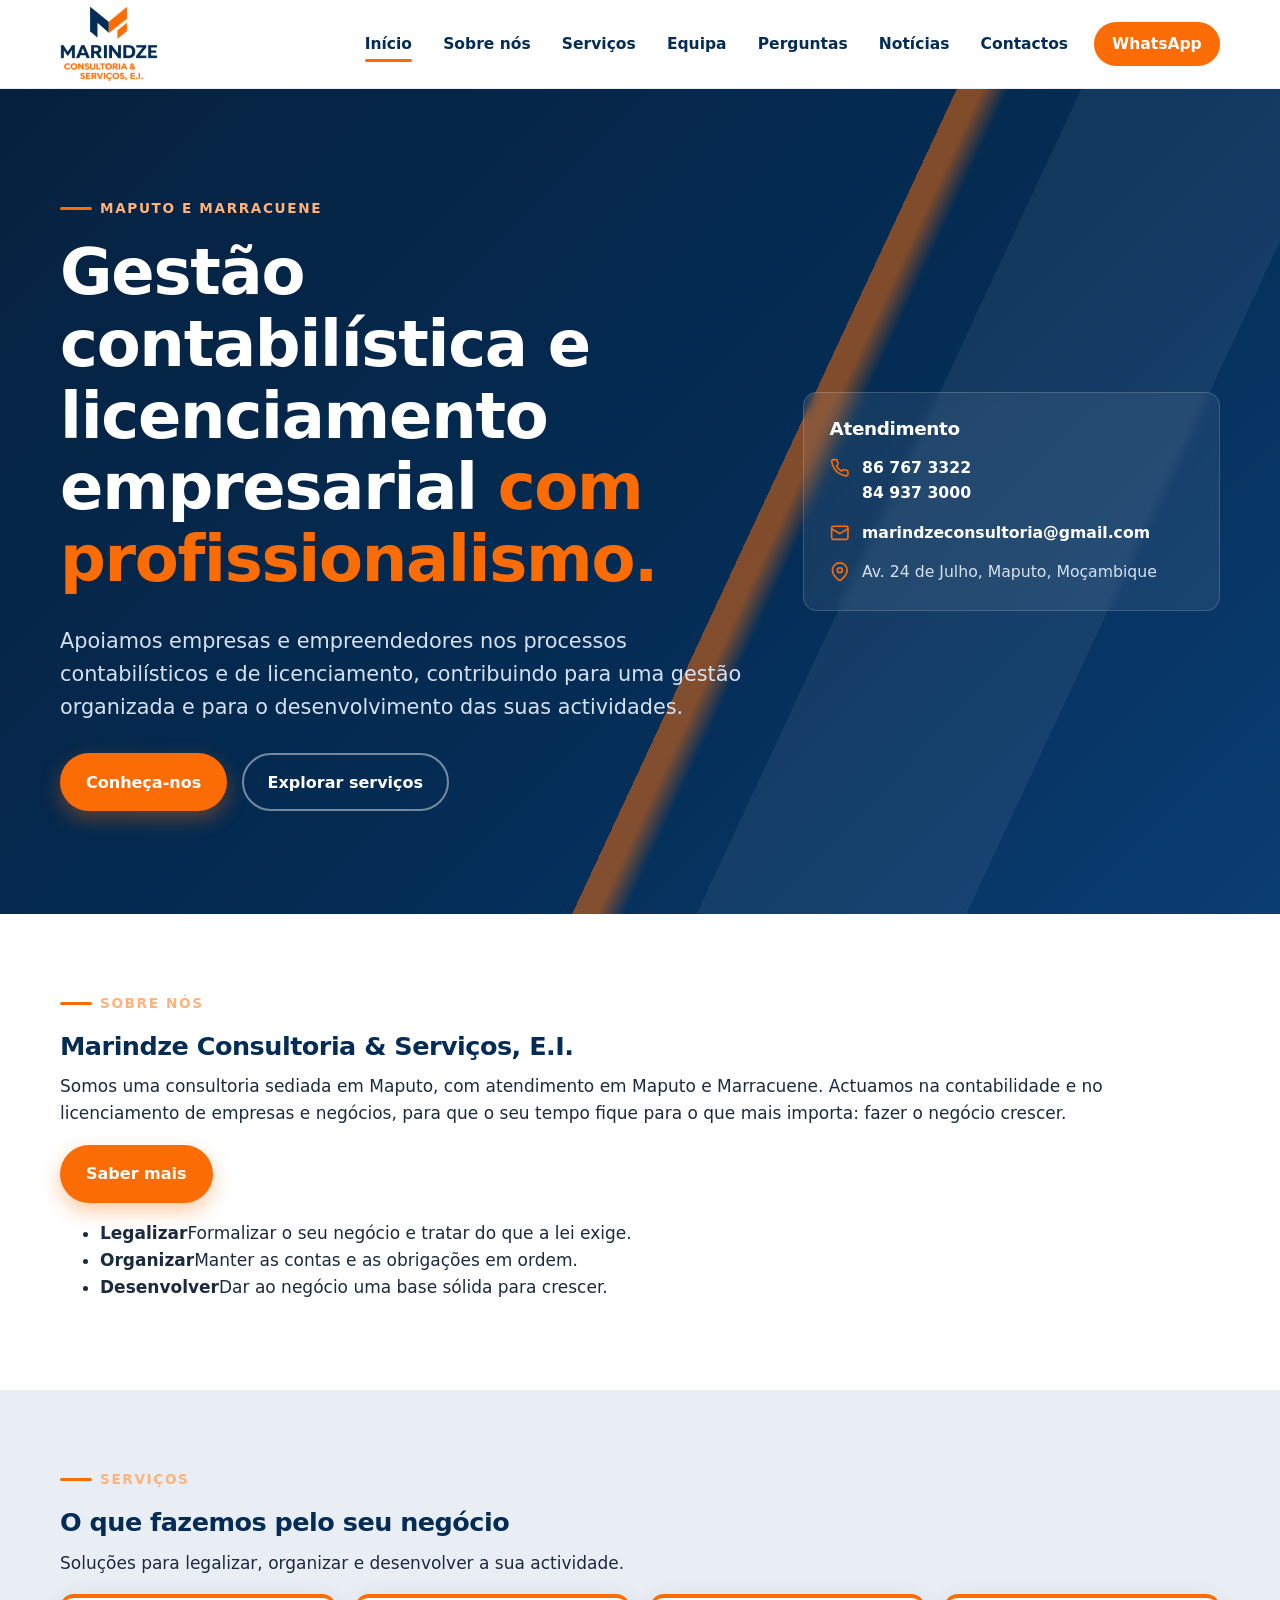
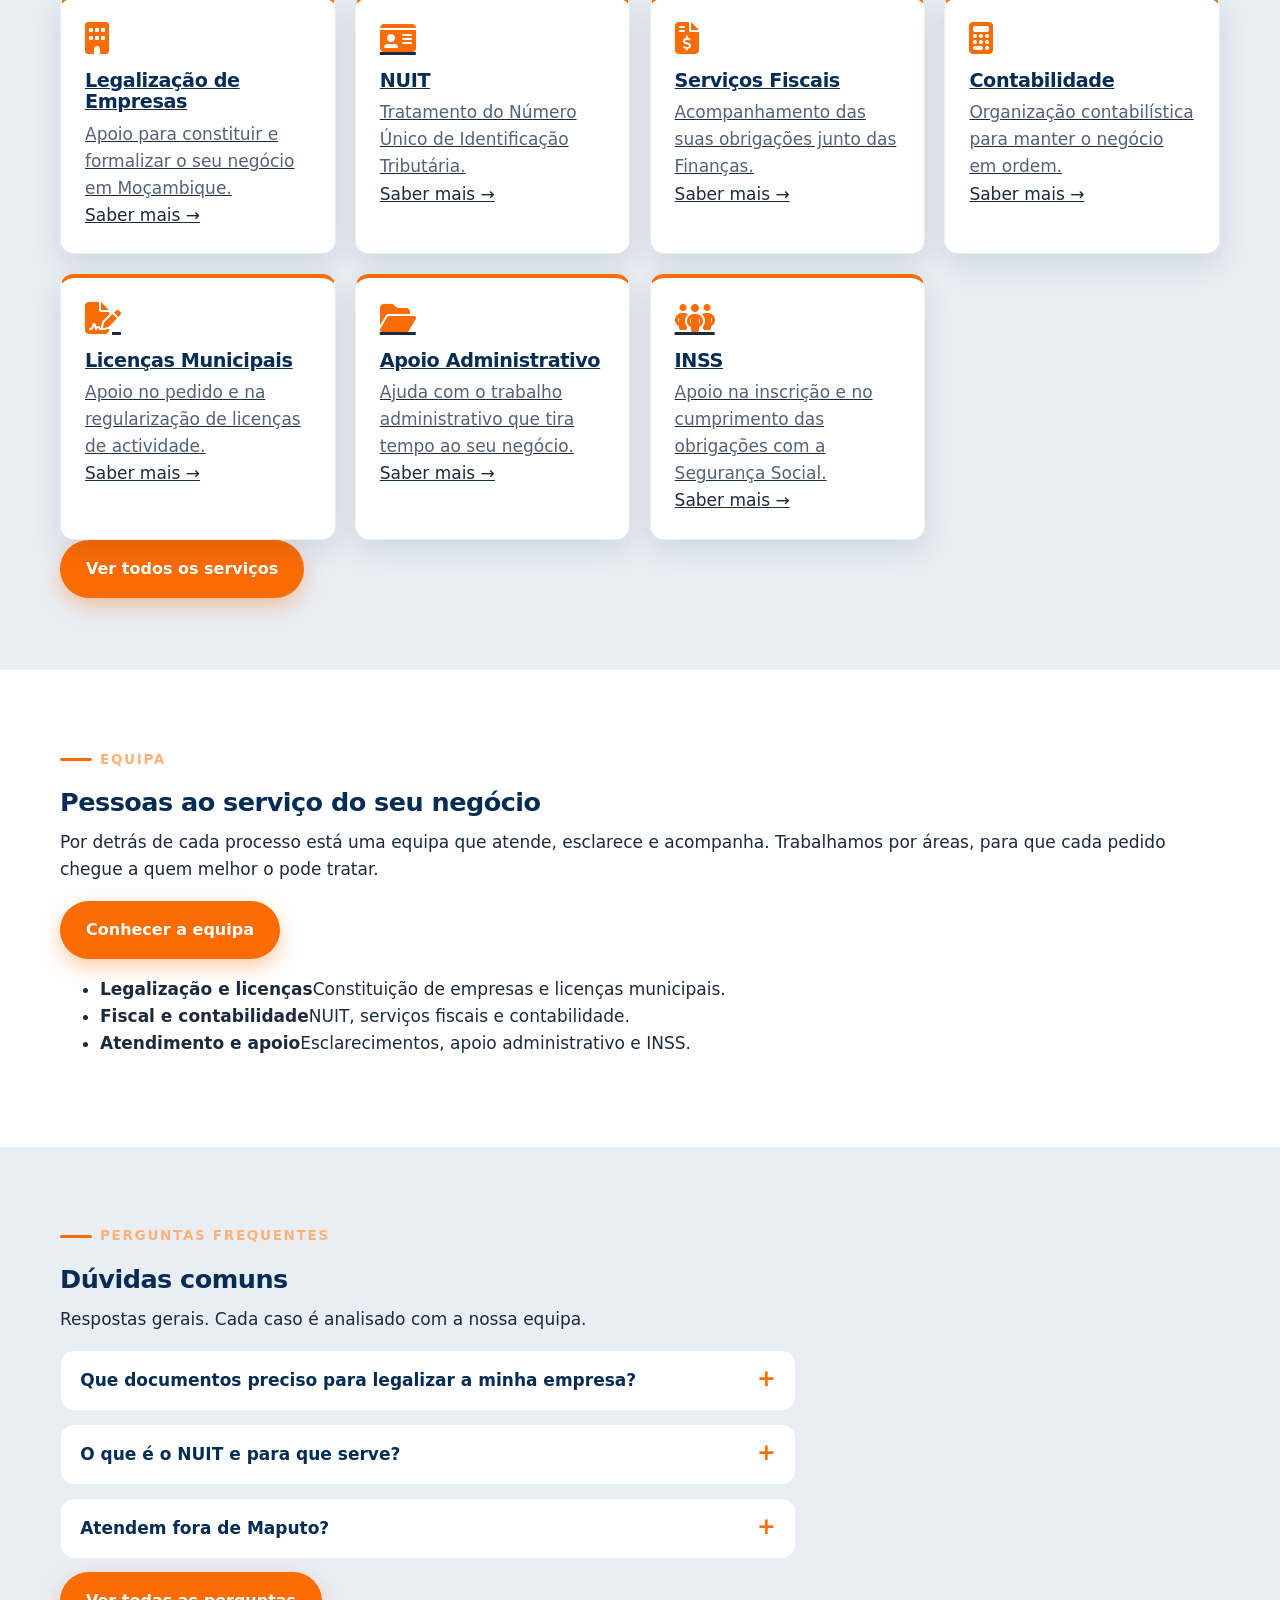
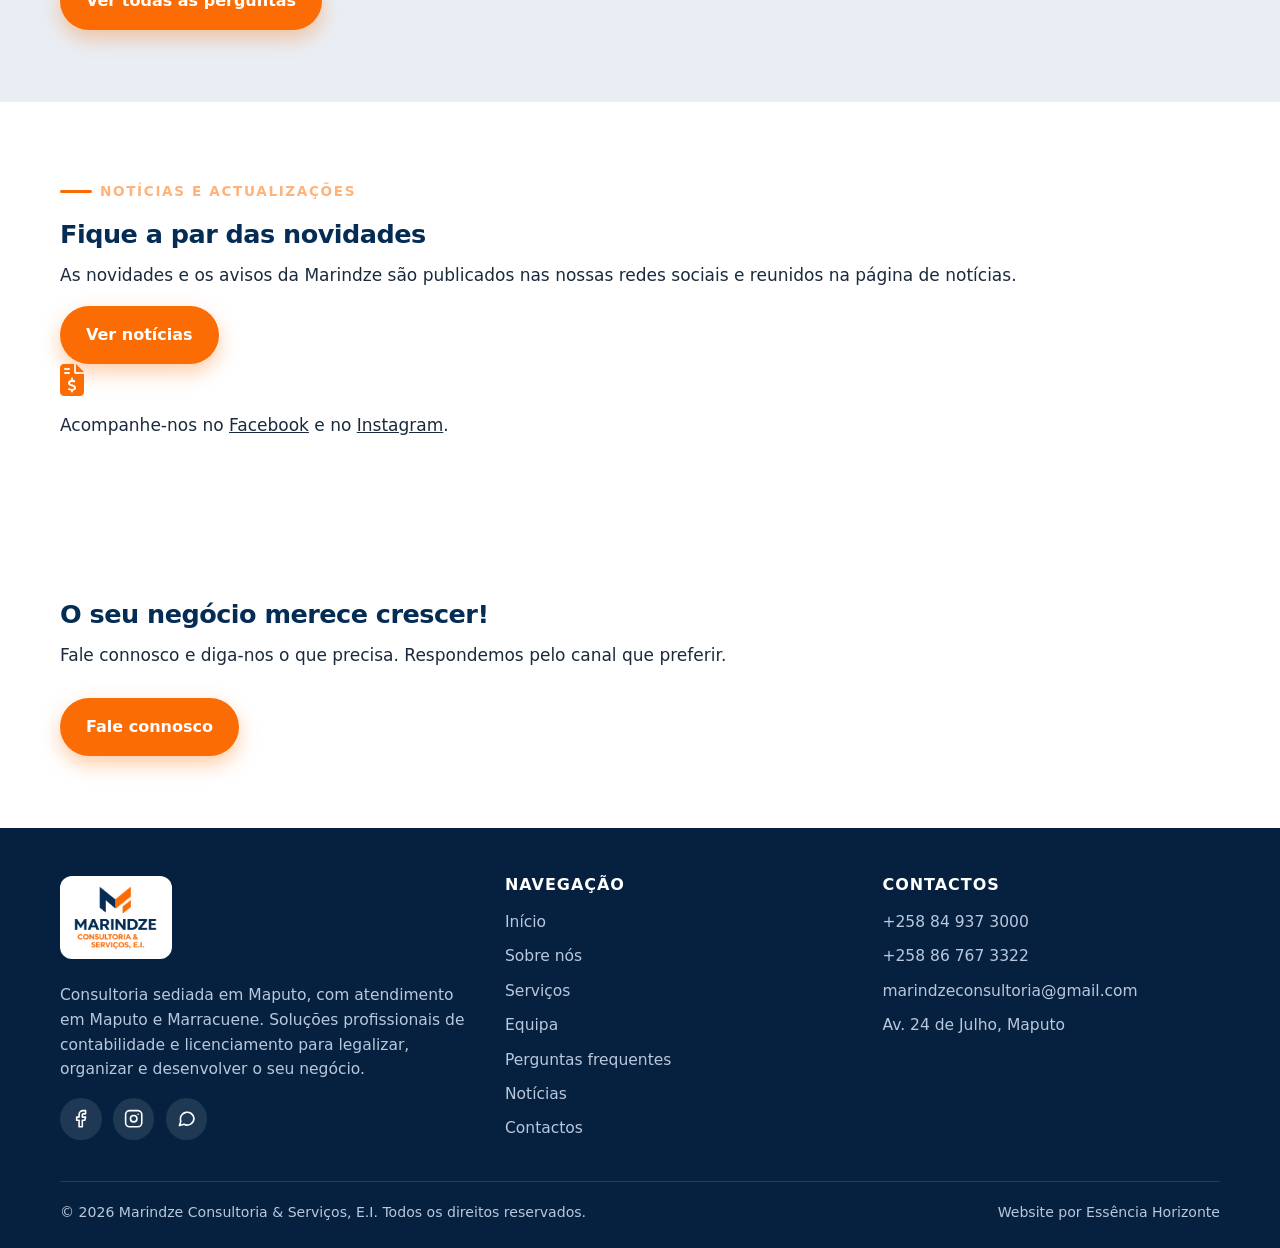
==== commit 2e3e0d70: "Update index.html" ====
--- a/index.html
+++ b/index.html
@@ -76,7 +76,7 @@
       <aside class="contact-card reveal" aria-labelledby="atend">
         <h2 id="atend">Atendimento</h2>
         <ul>
-          <li><svg class="icon"><use href="#i-phone"/></svg><span><a href="tel:+258866373000"> 86 637 3000</a><br><a href="tel:+258849373000">84 937 3000</a></span></li>
+          <li><svg class="icon"><use href="#i-phone"/></svg><span><a href="tel:+258867673322"> 86 767 3322</a><br><a href="tel:+258849373000">84 937 3000</a></span></li>
           <li><svg class="icon"><use href="#i-mail"/></svg><a href="mailto:marindzeconsultoria@gmail.com">marindzeconsultoria@gmail.com</a></li>
           <li><svg class="icon"><use href="#i-pin"/></svg><span>Av. 24 de Julho, Maputo, Moçambique</span></li>
         </ul>
@@ -151,7 +151,7 @@
       <div class="hero-actions">
         <a class="btn btn-primary" href="pages/contactos.html">Fale connosco</a>
         <a class="btn btn-ghost" href="https://wa.me/message/AMBF2MLSEKKYH1" target="_blank" rel="noopener">WhatsApp</a>
-        <a class="btn btn-ghost" href="tel:+258849373000">Ligar agora</a>
+        <a class="btn btn-ghost" href="tel:+258867673322">Ligar agora</a>
       </div>
     </div>
   </section>
@@ -184,8 +184,8 @@
       <div>
         <h2>Contactos</h2>
         <ul>
-          <li><a href="tel:+258866373000">+258 86 637 3000</a></li>
           <li><a href="tel:+258849373000">+258 84 937 3000</a></li>
+          <li><a href="tel:+258867673322">+258 86 767 3322</a></li>
           <li><a href="mailto:marindzeconsultoria@gmail.com">marindzeconsultoria@gmail.com</a></li>
           <li>Av. 24 de Julho, Maputo</li>
         </ul>
@@ -203,4 +203,4 @@
 <script src="js/navigation.js" defer></script>
 <script src="js/main.js" defer></script>
 </body>
-</html>+</html>
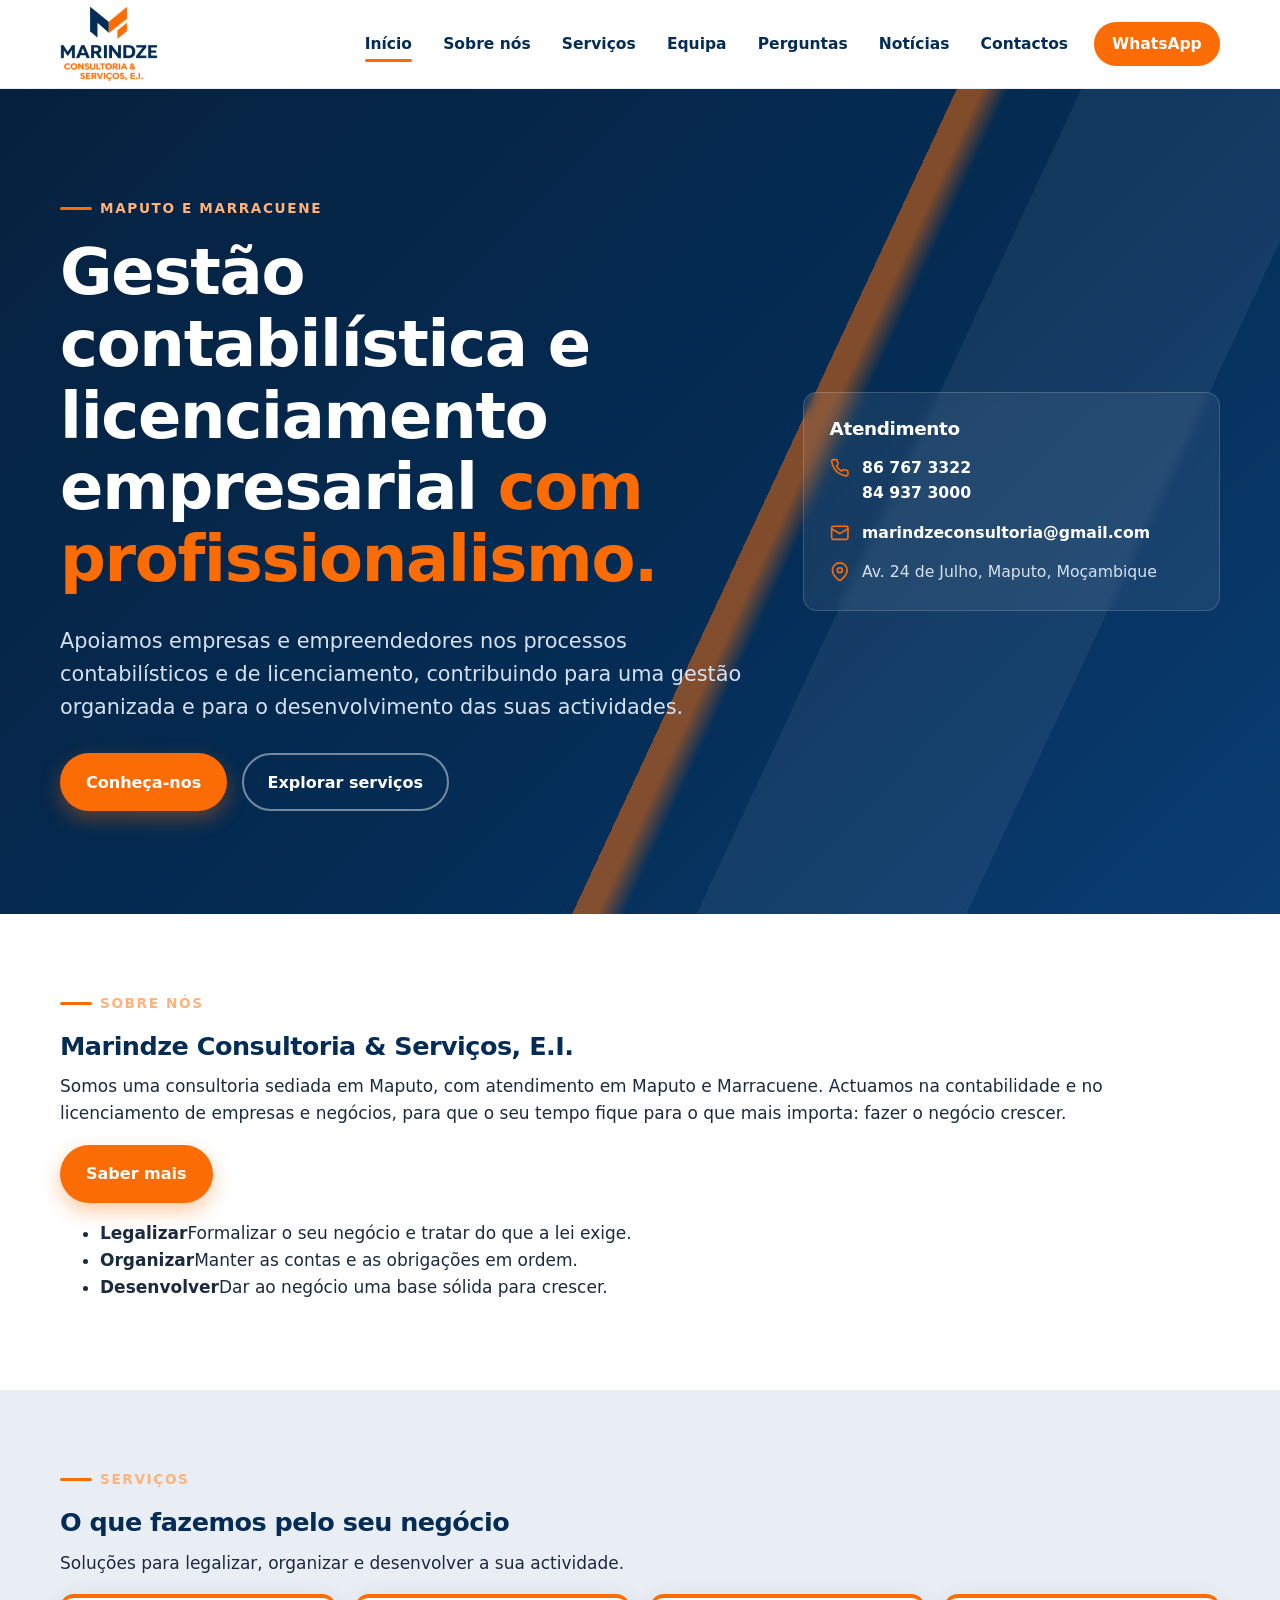
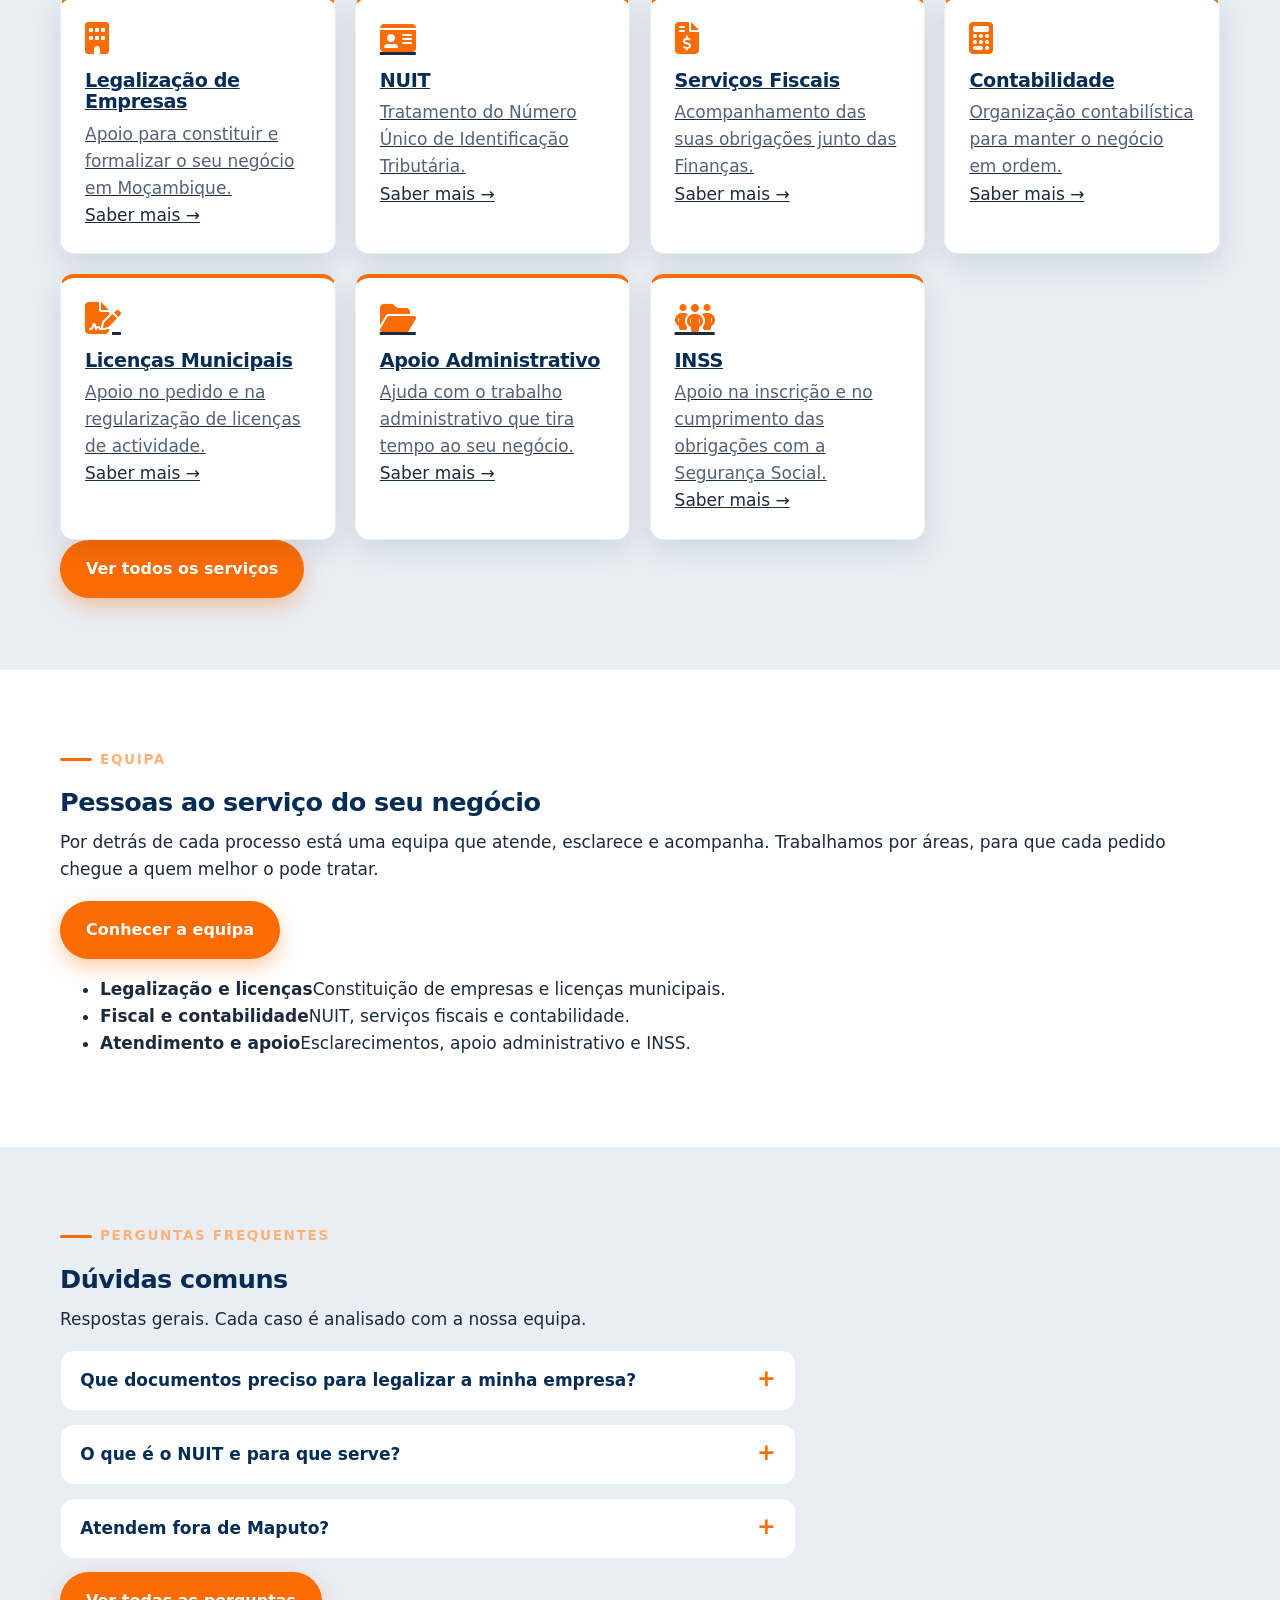
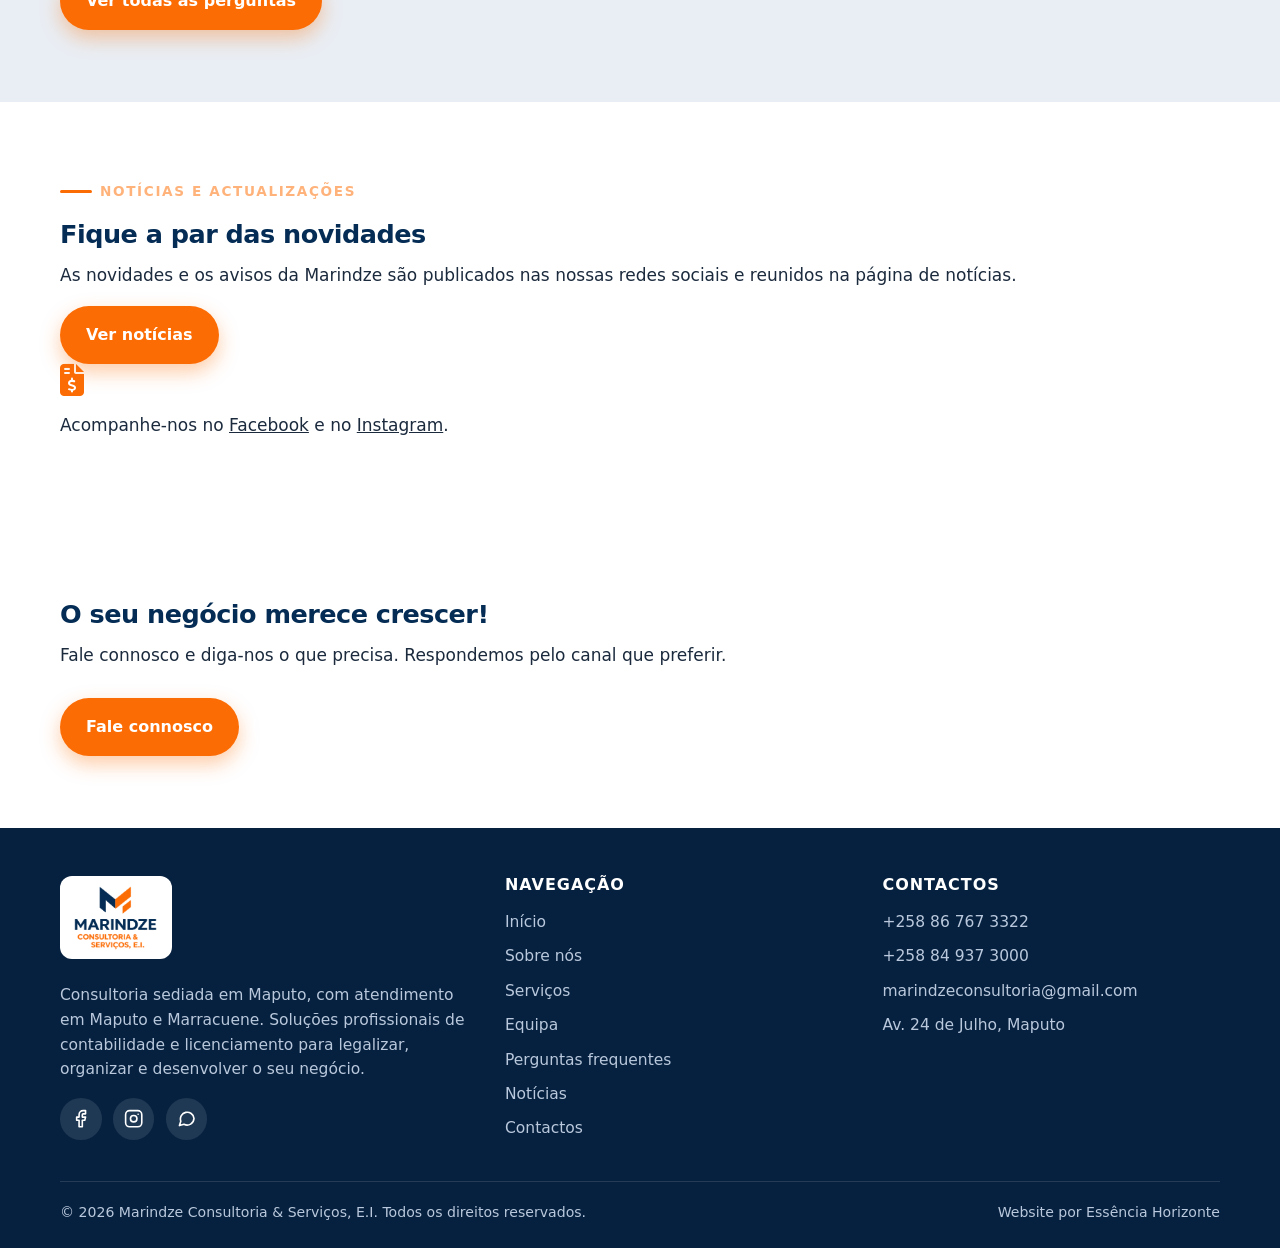
==== commit 006f3777: "Atualizar o index.html" ====
--- a/index.html
+++ b/index.html
@@ -184,8 +184,8 @@
       <div>
         <h2>Contactos</h2>
         <ul>
+          <li><a href="tel:+258867673322">+258 86 767 3322</a></li>
           <li><a href="tel:+258849373000">+258 84 937 3000</a></li>
-          <li><a href="tel:+258867673322">+258 86 767 3322</a></li>
           <li><a href="mailto:marindzeconsultoria@gmail.com">marindzeconsultoria@gmail.com</a></li>
           <li>Av. 24 de Julho, Maputo</li>
         </ul>
